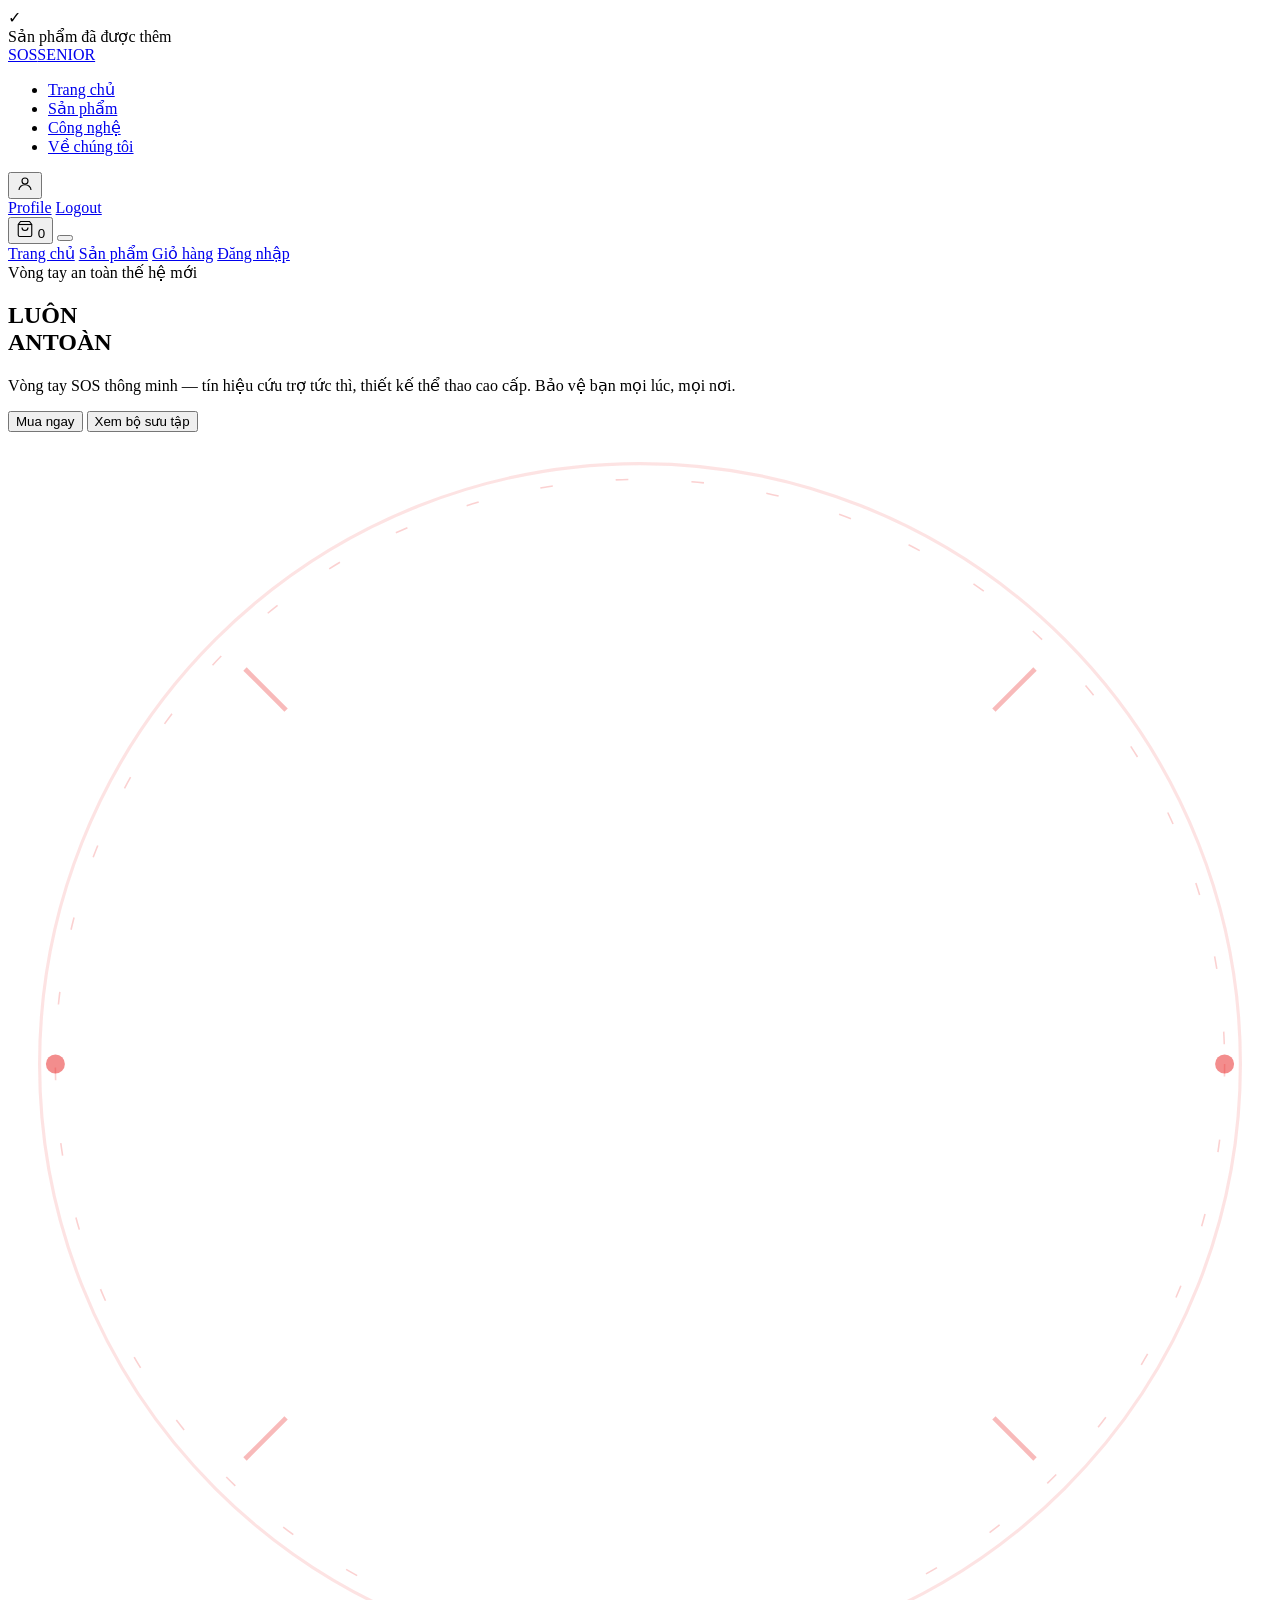
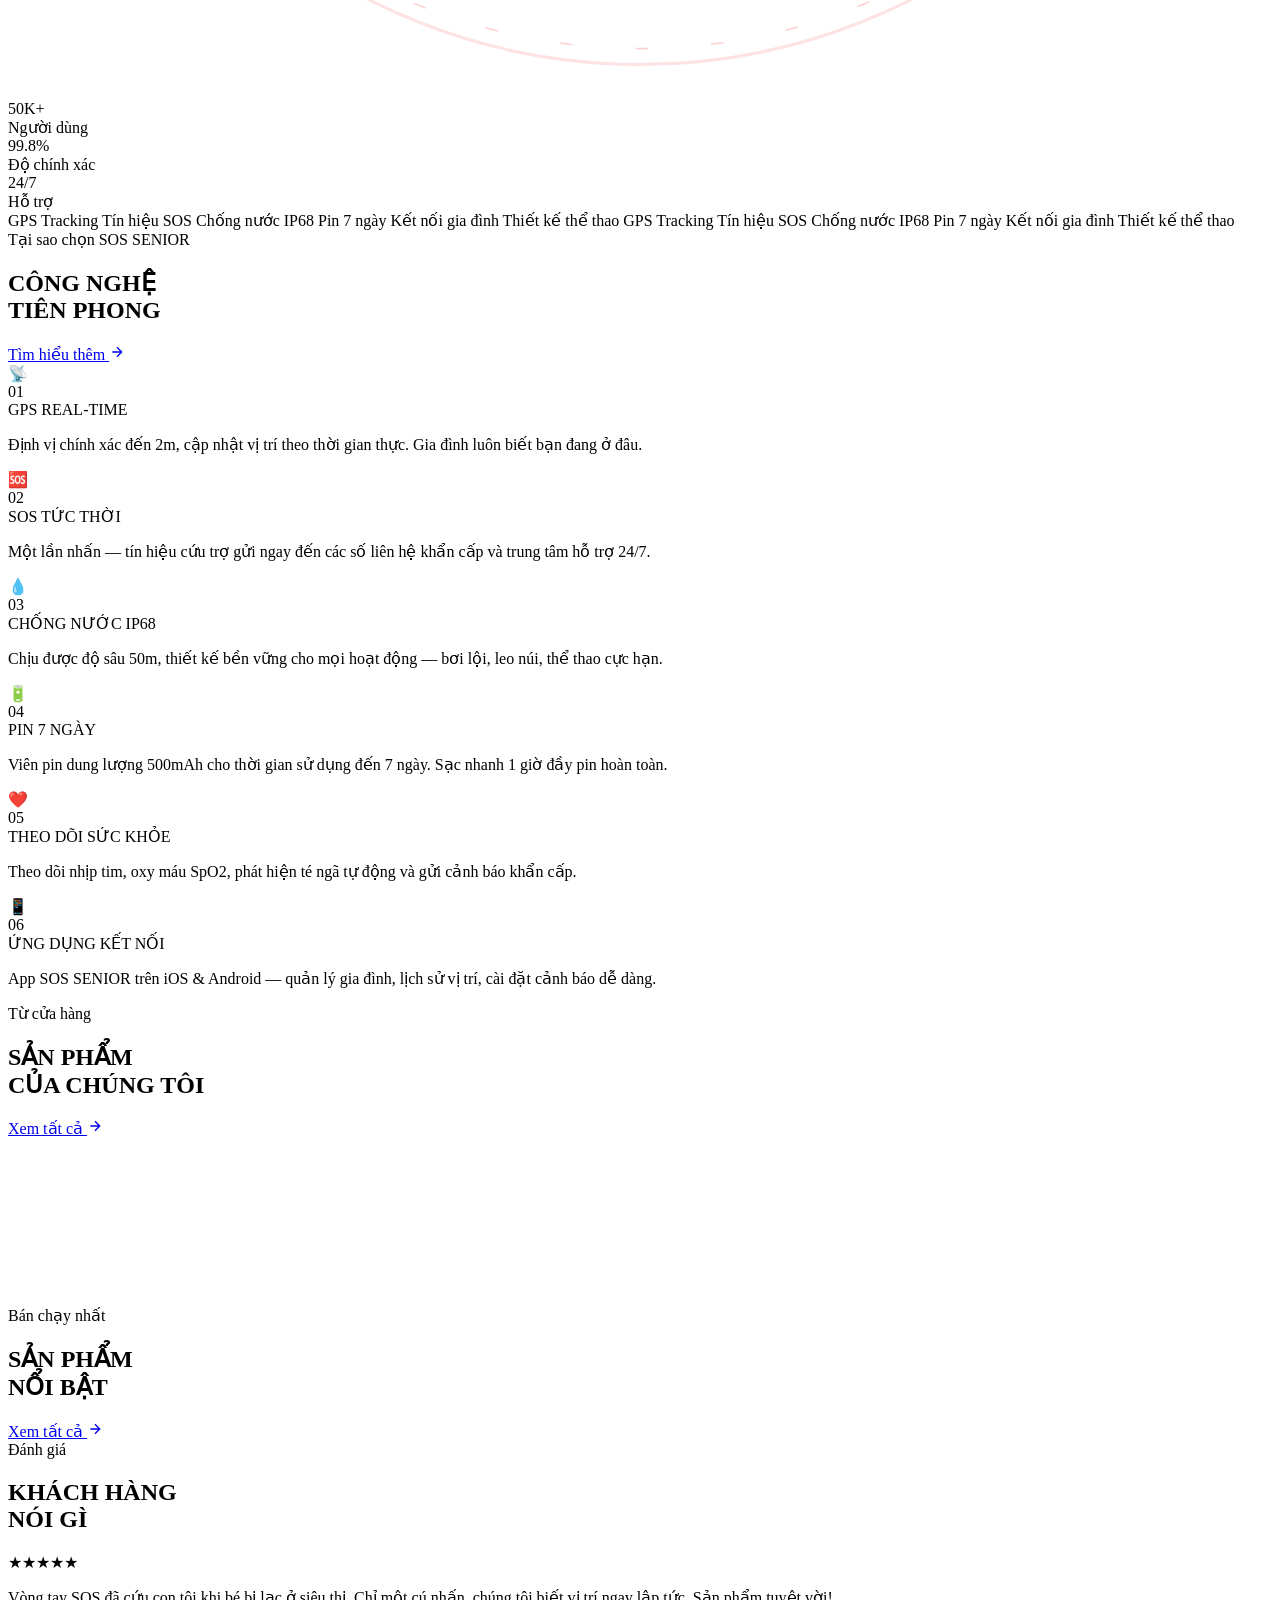
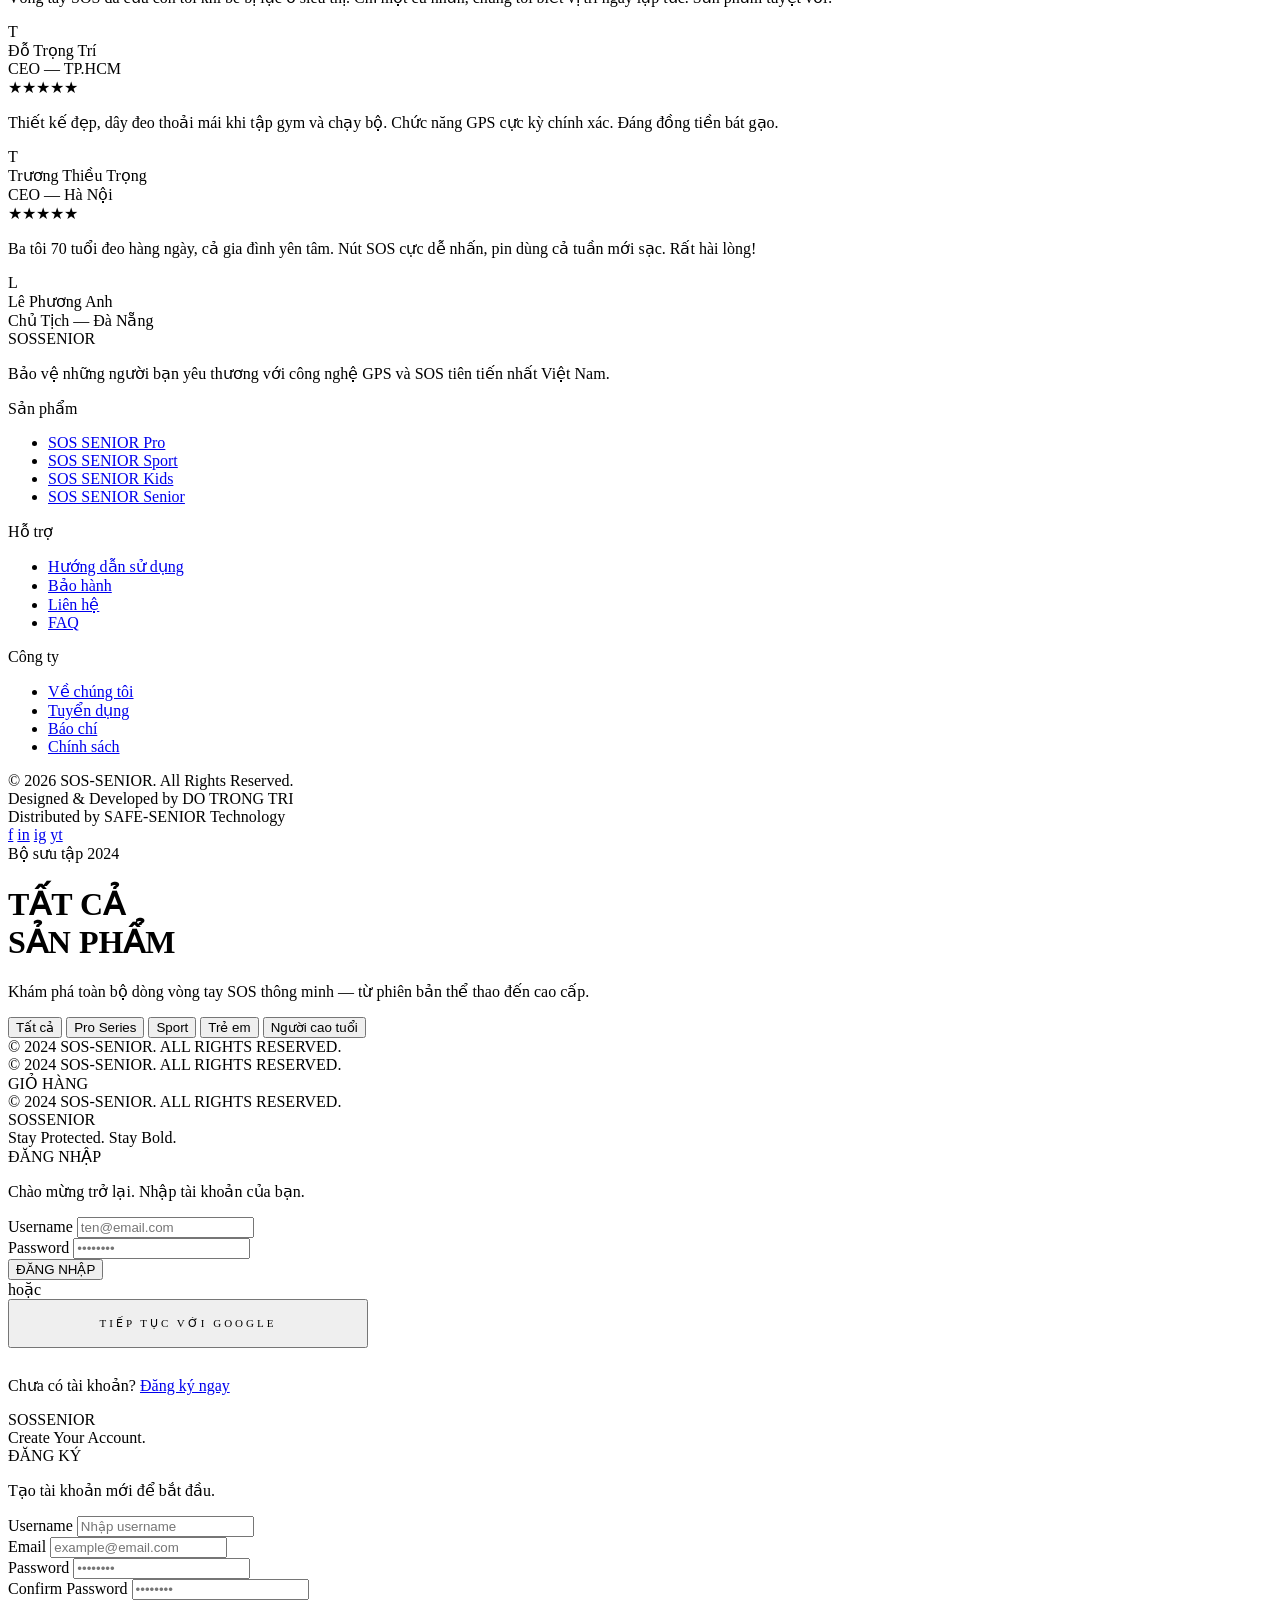
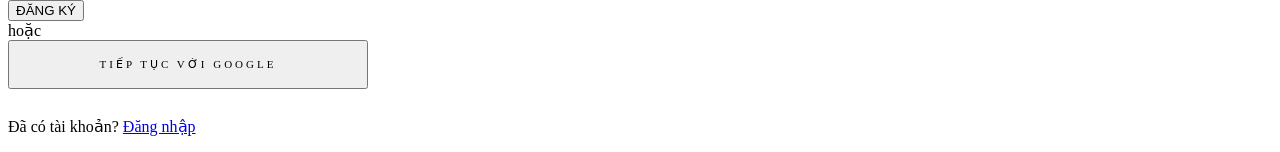
==== src/main/resources/templates/user/index.html @ 33448609 "Initial commit" ====
<!DOCTYPE html>
<html lang="en" xmlns:th="http://www.thymeleaf.org"
      xmlns:sec="http://www.thymeleaf.org/extras/spring-security">
<head>
    <meta charset="UTF-8">
    <meta name="viewport" content="width=device-width, initial-scale=1.0">
    <title>SOS SENIOR — Stay Protected. Stay Bold.</title>
    <link rel="preconnect" href="https://fonts.googleapis.com">
    <link href="https://fonts.googleapis.com/css2?family=Bebas+Neue&family=DM+Sans:wght@300;400;500;600&family=Space+Mono:wght@400;700&display=swap"
          rel="stylesheet">
    <link rel="stylesheet" th:href="@{/css/index.css}">
</head>
<body>

<!-- CURSOR -->
<div id="cursor"></div>
<div id="cursor-ring"></div>

<!-- TOAST -->
<div class="toast" id="toast">
    <div class="toast-icon">✓</div>
    <div class="toast-text">
        <div id="toast-msg">Sản phẩm đã được thêm</div>
    </div>
</div>

<!-- NAV -->
<nav id="navbar">
    <a href="#" class="nav-logo" onclick="showPage('home')">SOS<span>SENIOR</span></a>
    <ul class="nav-links">
        <li><a href="#" onclick="showPage('home')">Trang chủ</a></li>
        <li><a href="#" onclick="showPage('products')">Sản phẩm</a></li>
        <li><a href="#" onclick="showPage('home')">Công nghệ</a></li>
        <li><a href="#" onclick="showPage('home')">Về chúng tôi</a></li>
    </ul>
    <div class="nav-actions">
        <div class="user-menu-wrapper" id="authArea">
            <button class="nav-icon-btn" id="authBtn" title="Tài khoản">
                <svg width="18" height="18" fill="none" stroke="currentColor"
                     stroke-width="1.5" viewBox="0 0 24 24">
                    <circle cx="12" cy="8" r="4"/>
                    <path d="M4 20c0-4 3.6-7 8-7s8 3 8 7"/>
                </svg>
            </button>

            <div class="user-dropdown" id="userDropdown">
                <a href="#" onclick="showPage('profile')">Profile</a>
                <a href="#" id="logoutBtn">Logout</a>
            </div>
        </div>

        <button class="nav-icon-btn" onclick="showPage('cart')" title="Giỏ hàng">
            <svg width="18" height="18" fill="none" stroke="currentColor" stroke-width="1.5" viewBox="0 0 24 24">
                <path d="M6 2L3 6v14a2 2 0 002 2h14a2 2 0 002-2V6l-3-4z"/>
                <line x1="3" y1="6" x2="21" y2="6"/>
                <path d="M16 10a4 4 0 01-8 0"/>
            </svg>
            <span class="cart-badge" id="cart-badge">0</span>
        </button>
        <button class="hamburger" id="hamburger" onclick="toggleMenu()">
            <span></span><span></span><span></span>
        </button>
    </div>
</nav>

<!-- MOBILE MENU -->
<div class="mobile-menu" id="mobile-menu">
    <a class="mobile-nav-link" href="#" onclick="showPage('home');toggleMenu()">Trang chủ</a>
    <a class="mobile-nav-link" href="#" onclick="showPage('products');toggleMenu()">Sản phẩm</a>
    <a class="mobile-nav-link" href="#" onclick="showPage('cart');toggleMenu()">Giỏ hàng</a>
    <a class="mobile-nav-link"
       href="#"
       id="mobileAuthBtn">
        Đăng nhập
    </a>
</div>

<!-- ════════════════════════════
     HOME PAGE
════════════════════════════ -->
<div class="page active" id="page-home">

    <!-- HERO -->
    <section class="hero">
        <div class="hero-bg"></div>
        <div class="hero-grid"></div>
        <div class="hero-content">
            <div class="hero-eyebrow">Vòng tay an toàn thế hệ mới</div>
            <h1 class="hero-title">
                LUÔN<br>
                AN<span>TOÀN</span>
            </h1>
            <p class="hero-desc">Vòng tay SOS thông minh — tín hiệu cứu trợ tức thì, thiết kế thể thao cao cấp. Bảo vệ
                bạn mọi lúc, mọi nơi.</p>
            <div class="hero-cta">
                <button class="btn-primary" onclick="showPage('products')"><span>Mua ngay</span></button>
                <button class="btn-outline" onclick="showPage('products')">Xem bộ sưu tập</button>
            </div>
        </div>
        <div class="hero-visual">
            <div class="hero-bracelet-ring">
                <svg class="ring-svg" viewBox="0 0 400 400" fill="none" xmlns="http://www.w3.org/2000/svg">
                    <circle cx="200" cy="200" r="190" stroke="rgba(232,28,28,0.12)" stroke-width="1"/>
                    <circle cx="200" cy="200" r="165" stroke="rgba(255,255,255,0.04)" stroke-width="1"
                            stroke-dasharray="8 8"/>
                    <circle cx="200" cy="200" r="185" stroke="rgba(232,28,28,0.2)" stroke-width="0.5"
                            stroke-dasharray="4 20"/>
                    <!-- dots on orbit -->
                    <circle cx="200" cy="15" r="4" fill="var(--red)"/>
                    <circle cx="385" cy="200" r="3" fill="rgba(232,28,28,0.5)"/>
                    <circle cx="200" cy="385" r="4" fill="var(--red)"/>
                    <circle cx="15" cy="200" r="3" fill="rgba(232,28,28,0.5)"/>
                    <!-- diagonal marks -->
                    <line x1="75" y1="75" x2="88" y2="88" stroke="rgba(232,28,28,0.3)" stroke-width="1.5"/>
                    <line x1="325" y1="75" x2="312" y2="88" stroke="rgba(232,28,28,0.3)" stroke-width="1.5"/>
                    <line x1="75" y1="325" x2="88" y2="312" stroke="rgba(232,28,28,0.3)" stroke-width="1.5"/>
                    <line x1="325" y1="325" x2="312" y2="312" stroke="rgba(232,28,28,0.3)" stroke-width="1.5"/>
                </svg>
                <div class="center-bracelet"></div>
            </div>
        </div>
        <div class="hero-stats">
            <div class="stat">
                <div class="stat-num">50K+</div>
                <div class="stat-label">Người dùng</div>
            </div>
            <div class="stat">
                <div class="stat-num">99.8%</div>
                <div class="stat-label">Độ chính xác</div>
            </div>
            <div class="stat">
                <div class="stat-num">24/7</div>
                <div class="stat-label">Hỗ trợ</div>
            </div>
        </div>
    </section>

    <!-- MARQUEE -->
    <div class="marquee-section">
        <div class="marquee-track" id="marqueeTrack">
            <span class="marquee-item">GPS Tracking</span>
            <span class="marquee-item">Tín hiệu SOS</span>
            <span class="marquee-item">Chống nước IP68</span>
            <span class="marquee-item">Pin 7 ngày</span>
            <span class="marquee-item">Kết nối gia đình</span>
            <span class="marquee-item">Thiết kế thể thao</span>
            <span class="marquee-item">GPS Tracking</span>
            <span class="marquee-item">Tín hiệu SOS</span>
            <span class="marquee-item">Chống nước IP68</span>
            <span class="marquee-item">Pin 7 ngày</span>
            <span class="marquee-item">Kết nối gia đình</span>
            <span class="marquee-item">Thiết kế thể thao</span>
        </div>
    </div>

    <!-- FEATURES -->
    <section class="features-section">
        <div class="section-header reveal">
            <div>
                <div class="section-tag">Tại sao chọn SOS SENIOR</div>
                <h2 class="section-title">CÔNG NGHỆ<br>TIÊN PHONG</h2>
            </div>
            <a href="#" class="section-link">
                Tìm hiểu thêm
                <svg width="16" height="16" fill="none" stroke="currentColor" stroke-width="2" viewBox="0 0 24 24">
                    <path d="M5 12h14M12 5l7 7-7 7"/>
                </svg>
            </a>
        </div>
        <div class="features-grid">
            <div class="feature-card reveal reveal-delay-1">
                <div class="feature-icon">📡</div>
                <div class="feature-num">01</div>
                <div class="feature-title">GPS REAL-TIME</div>
                <p class="feature-desc">Định vị chính xác đến 2m, cập nhật vị trí theo thời gian thực. Gia đình luôn
                    biết bạn đang ở đâu.</p>
            </div>
            <div class="feature-card reveal reveal-delay-2">
                <div class="feature-icon">🆘</div>
                <div class="feature-num">02</div>
                <div class="feature-title">SOS TỨC THỜI</div>
                <p class="feature-desc">Một lần nhấn — tín hiệu cứu trợ gửi ngay đến các số liên hệ khẩn cấp và trung tâm
                    hỗ trợ 24/7.</p>
            </div>
            <div class="feature-card reveal reveal-delay-3">
                <div class="feature-icon">💧</div>
                <div class="feature-num">03</div>
                <div class="feature-title">CHỐNG NƯỚC IP68</div>
                <p class="feature-desc">Chịu được độ sâu 50m, thiết kế bền vững cho mọi hoạt động — bơi lội, leo núi,
                    thể thao cực hạn.</p>
            </div>
            <div class="feature-card reveal reveal-delay-1">
                <div class="feature-icon">🔋</div>
                <div class="feature-num">04</div>
                <div class="feature-title">PIN 7 NGÀY</div>
                <p class="feature-desc">Viên pin dung lượng 500mAh cho thời gian sử dụng đến 7 ngày. Sạc nhanh 1 giờ đầy
                    pin hoàn toàn.</p>
            </div>
            <div class="feature-card reveal reveal-delay-2">
                <div class="feature-icon">❤️</div>
                <div class="feature-num">05</div>
                <div class="feature-title">THEO DÕI SỨC KHỎE</div>
                <p class="feature-desc">Theo dõi nhịp tim, oxy máu SpO2, phát hiện té ngã tự động và gửi cảnh báo khẩn
                    cấp.</p>
            </div>
            <div class="feature-card reveal reveal-delay-3">
                <div class="feature-icon">📱</div>
                <div class="feature-num">06</div>
                <div class="feature-title">ỨNG DỤNG KẾT NỐI</div>
                <p class="feature-desc">App SOS SENIOR trên iOS & Android — quản lý gia đình, lịch sử vị trí, cài đặt cảnh
                    báo dễ dàng.</p>
            </div>
        </div>
    </section>

    <!-- DB PRODUCTS -->
    <section class="products-section">
        <div class="section-header reveal">
            <div>
                <div class="section-tag">Từ cửa hàng</div>
                <h2 class="section-title">SẢN PHẨM<br>CỦA CHÚNG TÔI</h2>
            </div>
            <a href="#" class="section-link" onclick="showPage('products')">
                Xem tất cả
                <svg width="16" height="16" fill="none" stroke="currentColor" stroke-width="2" viewBox="0 0 24 24">
                    <path d="M5 12h14M12 5l7 7-7 7"/>
                </svg>
            </a>
        </div>
        <div class="products-grid" id="db-products">
            <!-- Loading skeleton -->
            <div class="product-card skeleton" style="opacity:0.4;">
                <div class="product-img" style="background:var(--grey-mid);"></div>
                <div class="product-info">
                    <div style="height:20px;background:var(--grey-mid);margin-bottom:8px;width:70%;"></div>
                    <div style="height:14px;background:var(--grey-mid);width:50%;"></div>
                </div>
            </div>
            <div class="product-card skeleton" style="opacity:0.4;">
                <div class="product-img" style="background:var(--grey-mid);"></div>
                <div class="product-info">
                    <div style="height:20px;background:var(--grey-mid);margin-bottom:8px;width:70%;"></div>
                    <div style="height:14px;background:var(--grey-mid);width:50%;"></div>
                </div>
            </div>
            <div class="product-card skeleton" style="opacity:0.4;">
                <div class="product-img" style="background:var(--grey-mid);"></div>
                <div class="product-info">
                    <div style="height:20px;background:var(--grey-mid);margin-bottom:8px;width:70%;"></div>
                    <div style="height:14px;background:var(--grey-mid);width:50%;"></div>
                </div>
            </div>
            <div class="product-card skeleton" style="opacity:0.4;">
                <div class="product-img" style="background:var(--grey-mid);"></div>
                <div class="product-info">
                    <div style="height:20px;background:var(--grey-mid);margin-bottom:8px;width:70%;"></div>
                    <div style="height:14px;background:var(--grey-mid);width:50%;"></div>
                </div>
            </div>
        </div>
    </section>

    <!-- FEATURED PRODUCTS -->
    <section class="products-section">
        <div class="section-header reveal">
            <div>
                <div class="section-tag">Bán chạy nhất</div>
                <h2 class="section-title">SẢN PHẨM<br>NỔI BẬT</h2>
            </div>
            <a href="#" class="section-link" onclick="showPage('products')">
                Xem tất cả
                <svg width="16" height="16" fill="none" stroke="currentColor" stroke-width="2" viewBox="0 0 24 24">
                    <path d="M5 12h14M12 5l7 7-7 7"/>
                </svg>
            </a>
        </div>
        <div class="products-grid" id="featured-products"></div>
    </section>

    <!-- TESTIMONIALS -->
    <section class="testimonials-section">
        <div class="section-header reveal">
            <div>
                <div class="section-tag">Đánh giá</div>
                <h2 class="section-title">KHÁCH HÀNG<br>NÓI GÌ</h2>
            </div>
        </div>
        <div class="testimonials-grid">
            <div class="testimonial-card reveal reveal-delay-1">
                <div class="stars">★★★★★</div>
                <p class="testimonial-text">Vòng tay SOS đã cứu con tôi khi bé bị lạc ở siêu thị. Chỉ một cú nhấn, chúng
                    tôi biết vị trí ngay lập tức. Sản phẩm tuyệt vời!</p>
                <div class="testimonial-author">
                    <div class="author-avatar">T</div>
                    <div>
                        <div class="author-name">Đỗ Trọng Trí</div>
                        <div class="author-role">CEO — TP.HCM</div>
                    </div>
                </div>
            </div>
            <div class="testimonial-card reveal reveal-delay-2">
                <div class="stars">★★★★★</div>
                <p class="testimonial-text">Thiết kế đẹp, dây đeo thoải mái khi tập gym và chạy bộ. Chức năng GPS cực kỳ
                    chính xác. Đáng đồng tiền bát gạo.</p>
                <div class="testimonial-author">
                    <div class="author-avatar">T</div>
                    <div>
                        <div class="author-name">Trương Thiều Trọng</div>
                        <div class="author-role">CEO — Hà Nội</div>
                    </div>
                </div>
            </div>
            <div class="testimonial-card reveal reveal-delay-3">
                <div class="stars">★★★★★</div>
                <p class="testimonial-text">Ba tôi 70 tuổi đeo hàng ngày, cả gia đình yên tâm. Nút SOS cực dễ nhấn, pin
                    dùng cả tuần mới sạc. Rất hài lòng!</p>
                <div class="testimonial-author">
                    <div class="author-avatar">L</div>
                    <div>
                        <div class="author-name">Lê Phương Anh</div>
                        <div class="author-role">Chủ Tịch — Đà Nẵng</div>
                    </div>
                </div>
            </div>
        </div>
    </section>

    <!-- FOOTER -->
    <footer>
        <div class="footer-top">
            <div>
                <div class="footer-brand">SOS<span>SENIOR</span></div>
                <p class="footer-desc">Bảo vệ những người bạn yêu thương với công nghệ GPS và SOS tiên tiến nhất Việt
                    Nam.</p>
            </div>
            <div>
                <div class="footer-col-title">Sản phẩm</div>
                <ul class="footer-links">
                    <li><a href="#">SOS SENIOR Pro</a></li>
                    <li><a href="#">SOS SENIOR Sport</a></li>
                    <li><a href="#">SOS SENIOR Kids</a></li>
                    <li><a href="#">SOS SENIOR Senior</a></li>
                </ul>
            </div>
            <div>
                <div class="footer-col-title">Hỗ trợ</div>
                <ul class="footer-links">
                    <li><a href="#">Hướng dẫn sử dụng</a></li>
                    <li><a href="#">Bảo hành</a></li>
                    <li><a href="#">Liên hệ</a></li>
                    <li><a href="#">FAQ</a></li>
                </ul>
            </div>
            <div>
                <div class="footer-col-title">Công ty</div>
                <ul class="footer-links">
                    <li><a href="#">Về chúng tôi</a></li>
                    <li><a href="#">Tuyển dụng</a></li>
                    <li><a href="#">Báo chí</a></li>
                    <li><a href="#">Chính sách</a></li>
                </ul>
            </div>
        </div>
        <div class="footer-bottom">

            <div class="footer-copy">
                © 2026 SOS-SENIOR. All Rights Reserved.
            </div>
            <div class="footer-copy">
                Designed & Developed by DO TRONG TRI
            </div>
            <div class="footer-copy">
                Distributed by SAFE-SENIOR Technology
            </div>
            <div class="footer-socials">
                <a href="#" class="social-btn">f</a>
                <a href="#" class="social-btn">in</a>
                <a href="#" class="social-btn">ig</a>
                <a href="#" class="social-btn">yt</a>
            </div>

        </div>
    </footer>
</div>

<!-- ════════════════════════════
     PRODUCTS PAGE
════════════════════════════ -->
<div class="page" id="page-products">
    <div class="page-hero">
        <div class="page-hero-bg"></div>
        <div class="section-tag">Bộ sưu tập 2024</div>
        <h1 class="page-title">TẤT CẢ<br>SẢN PHẨM</h1>
        <p class="page-subtitle">Khám phá toàn bộ dòng vòng tay SOS thông minh — từ phiên bản thể thao đến cao cấp.</p>
    </div>
    <div class="filter-bar">
        <button class="filter-btn active" onclick="filterProducts('all', this)">Tất cả</button>
        <button class="filter-btn" onclick="filterProducts('pro', this)">Pro Series</button>
        <button class="filter-btn" onclick="filterProducts('sport', this)">Sport</button>
        <button class="filter-btn" onclick="filterProducts('kids', this)">Trẻ em</button>
        <button class="filter-btn" onclick="filterProducts('senior', this)">Người cao tuổi</button>
    </div>
    <div class="products-grid-full" id="all-products"></div>
    <footer>
        <div class="footer-bottom" style="border-top:none; padding-top:0;">
            <div class="footer-copy">© 2024 SOS-SENIOR. ALL RIGHTS RESERVED.</div>
        </div>
    </footer>
</div>

<!-- ════════════════════════════
     PRODUCT DETAIL PAGE
════════════════════════════ -->
<div class="page" id="page-detail">
    <div class="detail-wrap" id="detail-content"></div>
    <footer>
        <div class="footer-bottom" style="border-top:none; padding-top:0;">
            <div class="footer-copy">© 2024 SOS-SENIOR. ALL RIGHTS RESERVED.</div>
        </div>
    </footer>
</div>

<!-- ════════════════════════════
     CART PAGE
════════════════════════════ -->
<div class="page" id="page-cart">
    <div class="cart-wrap">
        <div class="cart-header">
            GIỎ HÀNG <span class="cart-count" id="cart-count-text"></span>
        </div>
        <div id="cart-content"></div>
    </div>
    <footer>
        <div class="footer-bottom" style="border-top:none; padding-top:0;">
            <div class="footer-copy">© 2024 SOS-SENIOR. ALL RIGHTS RESERVED.</div>
        </div>
    </footer>
</div>

<!-- ════════════════════════════
     LOGIN PAGE
════════════════════════════ -->
<div class="page" id="page-login">
    <div class="login-wrap">
        <div class="login-visual">
            <div class="login-visual-bg"></div>
            <div class="login-visual-text">
                <div class="login-brand">SOS<span>SENIOR</span></div>
                <div class="login-tagline">Stay Protected. Stay Bold.</div>
            </div>
        </div>
        <div class="login-form-wrap">
            <div class="login-title">ĐĂNG NHẬP</div>
            <p class="login-sub">Chào mừng trở lại. Nhập tài khoản của bạn.</p>
            <div class="form-group">
                <label class="form-label">Username</label>
                <input type="username" class="form-input" placeholder="ten@email.com" id="login-email">
            </div>
            <div class="form-group">
                <label class="form-label">Password</label>
                <input type="password" class="form-input" placeholder="••••••••" id="login-pass">
            </div>
            <button class="login-btn" type="button">
                <span>ĐĂNG NHẬP</span>
            </button>
            <div class="login-divider">hoặc</div>
            <button
                    class="btn-outline"
                    onclick="showToast('Tính năng đang bảo trì, vui lòng Đăng ký hoặc Đăng nhập')"
                    style="
        width:100%;
        max-width:360px;
        padding:16px;
        font-family:var(--font-mono);
        font-size:11px;
        letter-spacing:3px;
        text-transform:uppercase;
        cursor:none;
    "
            >
                TIẾP TỤC VỚI GOOGLE
            </button>
            <p class="login-footer" style="margin-top:28px;">
                Chưa có tài khoản?
                <a href="#" onclick="showPage('register')">
                    Đăng ký ngay
                </a>
            </p>
        </div>
    </div>
</div>
<div class="page" id="page-register">
    <div class="login-wrap">
        <div class="login-visual">
            <div class="login-visual-bg"></div>

            <div class="login-visual-text">
                <div class="login-brand">
                    SOS<span>SENIOR</span>
                </div>
                <div class="login-tagline">
                    Create Your Account.
                </div>
            </div>
        </div>
        <div class="login-form-wrap">
            <div class="login-title">
                ĐĂNG KÝ
            </div>
            <p class="login-sub">
                Tạo tài khoản mới để bắt đầu.
            </p>
            <!-- USERNAME -->
            <div class="form-group">
                <label class="form-label">
                    Username
                </label>

                <input
                        type="text"
                        class="form-input"
                        placeholder="Nhập username"
                        id="register-username"
                >
            </div>
            <!-- EMAIL -->
            <div class="form-group">
                <label class="form-label">
                    Email
                </label>

                <input
                        type="email"
                        class="form-input"
                        placeholder="example@email.com"
                        id="register-email"
                >
            </div>
            <!-- PASSWORD -->
            <div class="form-group">
                <label class="form-label">
                    Password
                </label>
                <input
                        type="password"
                        class="form-input"
                        placeholder="••••••••"
                        id="register-password"
                >
            </div>

            <!-- CONFIRM PASSWORD -->
            <div class="form-group">
                <label class="form-label">
                    Confirm Password
                </label>
                <input
                        type="password"
                        class="form-input"
                        placeholder="••••••••"
                        id="register-confirm-password"
                >
            </div>
            <!-- BUTTON -->
            <button class="login-btn" type="button" id="register-btn">
                <span>ĐĂNG KÝ</span>
            </button>

            <div class="login-divider">
                hoặc
            </div>

            <button
                    class="btn-outline"
                    onclick="showToast('Tính năng đang bảo trì, vui lòng Đăng ký hoặc Đăng nhập')"
                    style="
        width:100%;
        max-width:360px;
        padding:16px;
        font-family:var(--font-mono);
        font-size:11px;
        letter-spacing:3px;
        text-transform:uppercase;
        cursor:none;
    "
            >
                TIẾP TỤC VỚI GOOGLE
            </button>
            <p class="login-footer" style="margin-top:28px;">
                Đã có tài khoản?
                <a href="#" onclick="showPage('login')">
                    Đăng nhập
                </a>
            </p>
        </div>
    </div>
</div>

<script type="module" th:src="@{/js/login.js}"></script>
<script type="module" th:src="@{/js/register1.js}"></script>
<script type="module" th:src="@{/js/product.js}"></script>
<script type="module" th:src="@{/js/model.js}"></script>
</body>
</html>
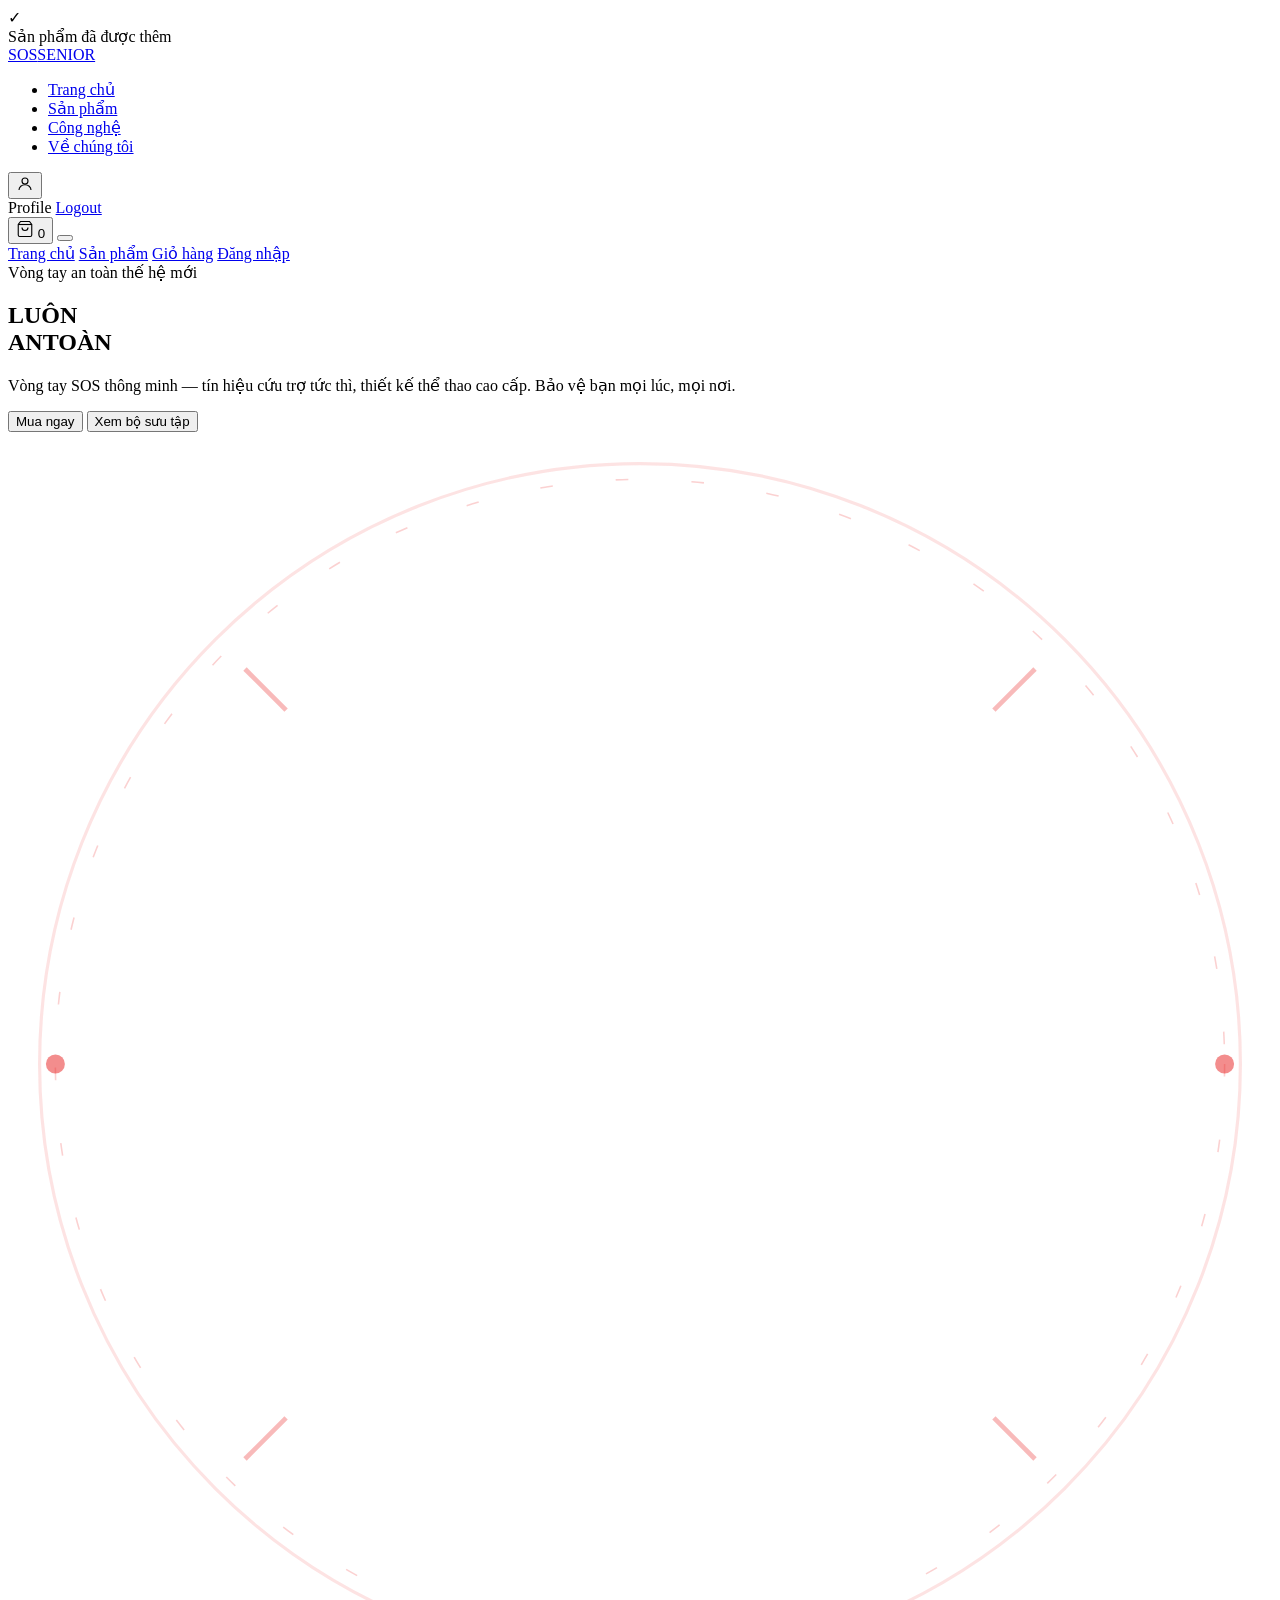
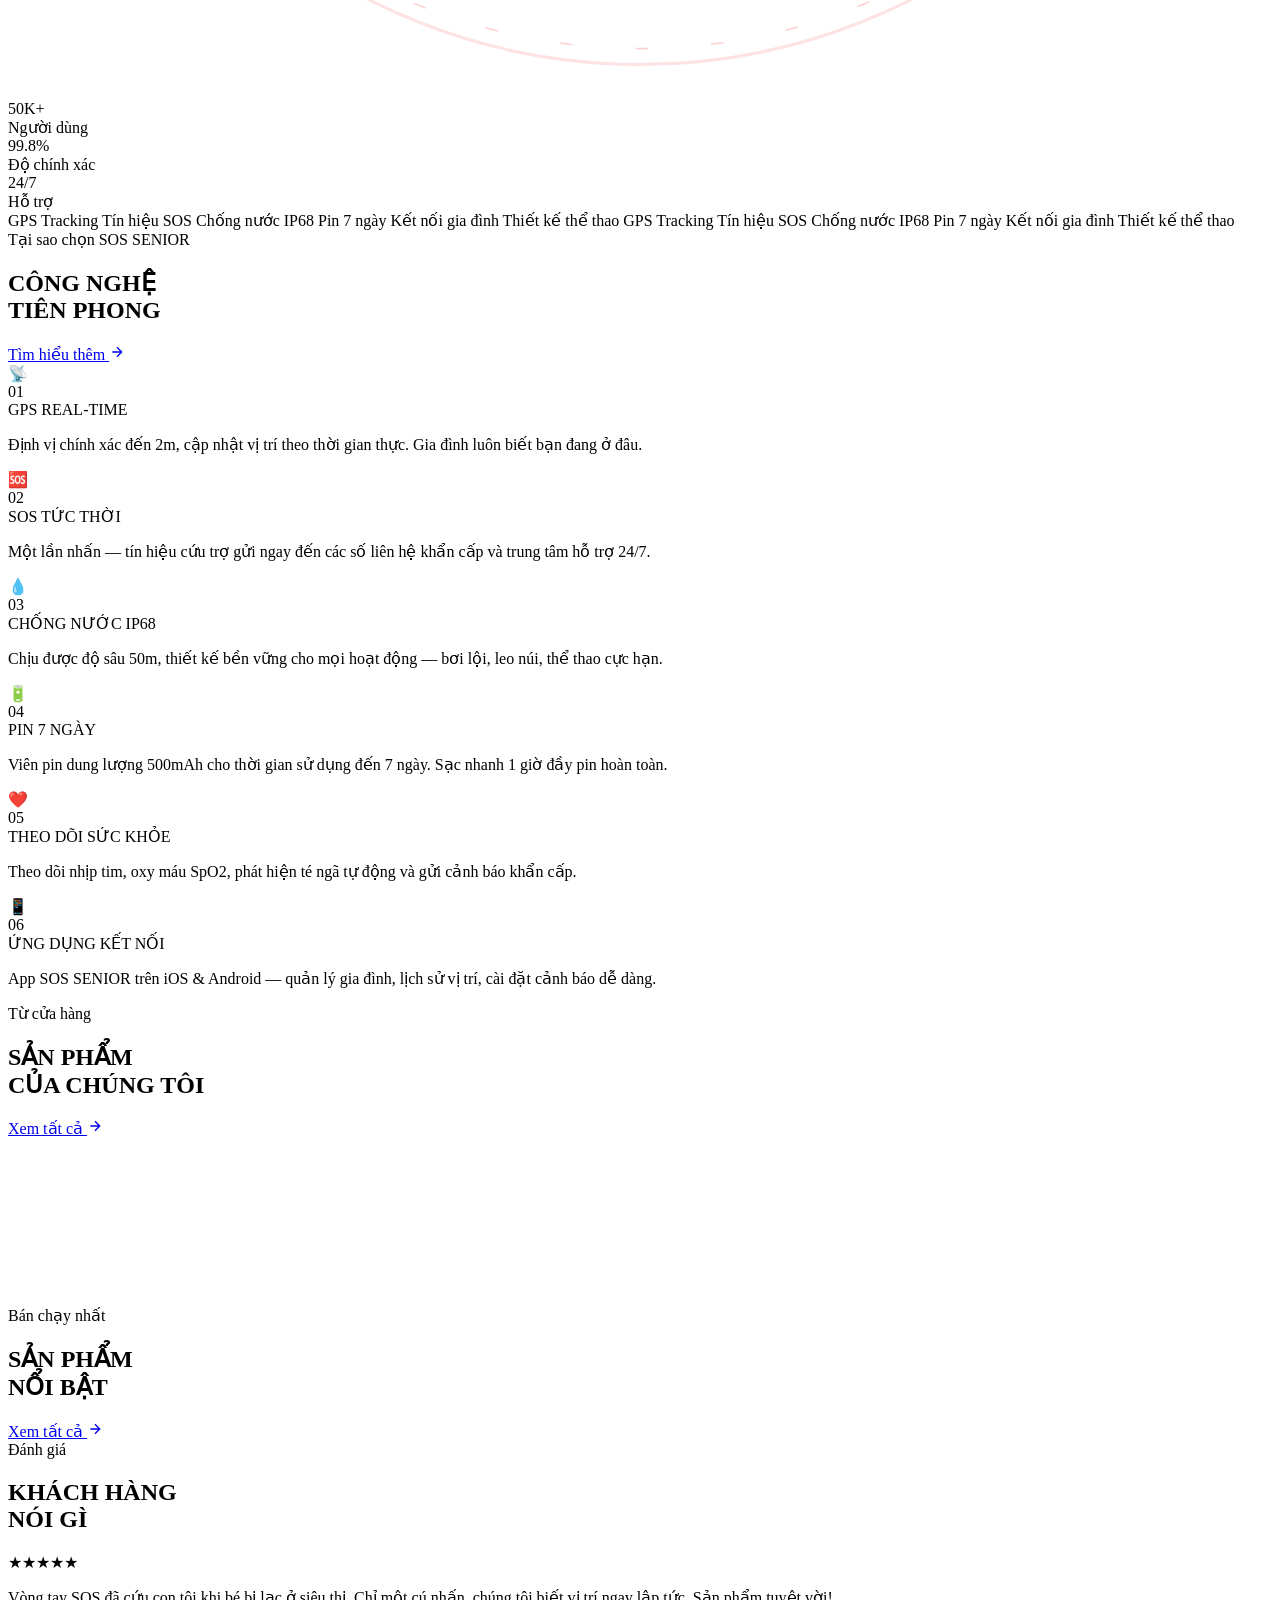
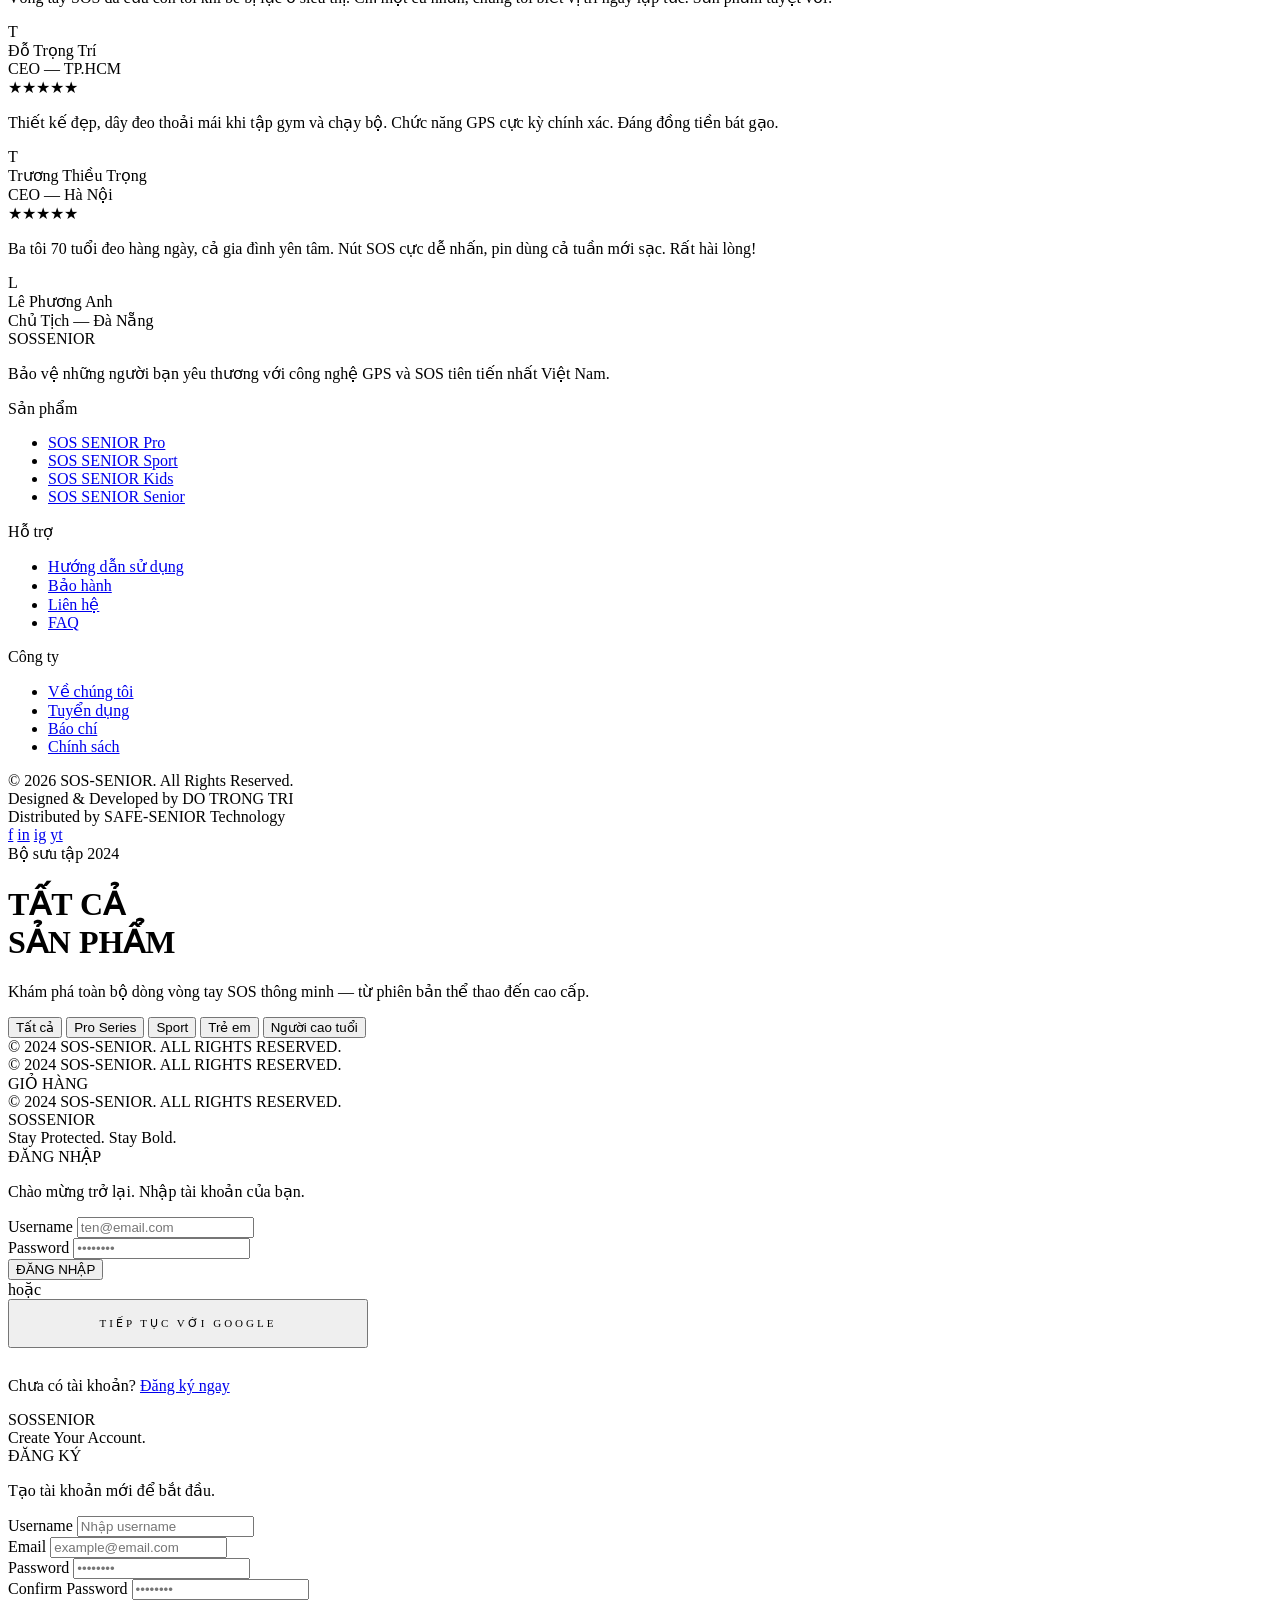
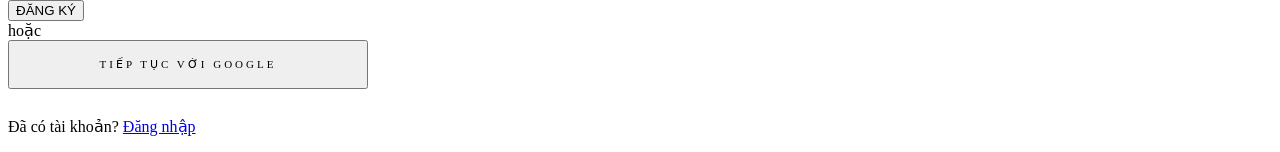
==== commit 08ad28bb: "commit2" ====
--- a/src/main/resources/templates/user/index.html
+++ b/src/main/resources/templates/user/index.html
@@ -44,7 +44,7 @@
             </button>
 
             <div class="user-dropdown" id="userDropdown">
-                <a href="#" onclick="showPage('profile')">Profile</a>
+                <a th:href="@{/profile}" onclick="">Profile</a>
                 <a href="#" id="logoutBtn">Logout</a>
             </div>
         </div>
@@ -373,7 +373,7 @@
                 Distributed by SAFE-SENIOR Technology
             </div>
             <div class="footer-socials">
-                <a href="#" class="social-btn">f</a>
+                <a href="https://www.facebook.com/" class="social-btn">f</a>
                 <a href="#" class="social-btn">in</a>
                 <a href="#" class="social-btn">ig</a>
                 <a href="#" class="social-btn">yt</a>
@@ -597,8 +597,7 @@
 </div>
 
 <script type="module" th:src="@{/js/login.js}"></script>
+<script type="module" th:src="@{/js/model.js}"></script>
 <script type="module" th:src="@{/js/register1.js}"></script>
-<script type="module" th:src="@{/js/product.js}"></script>
-<script type="module" th:src="@{/js/model.js}"></script>
 </body>
 </html>
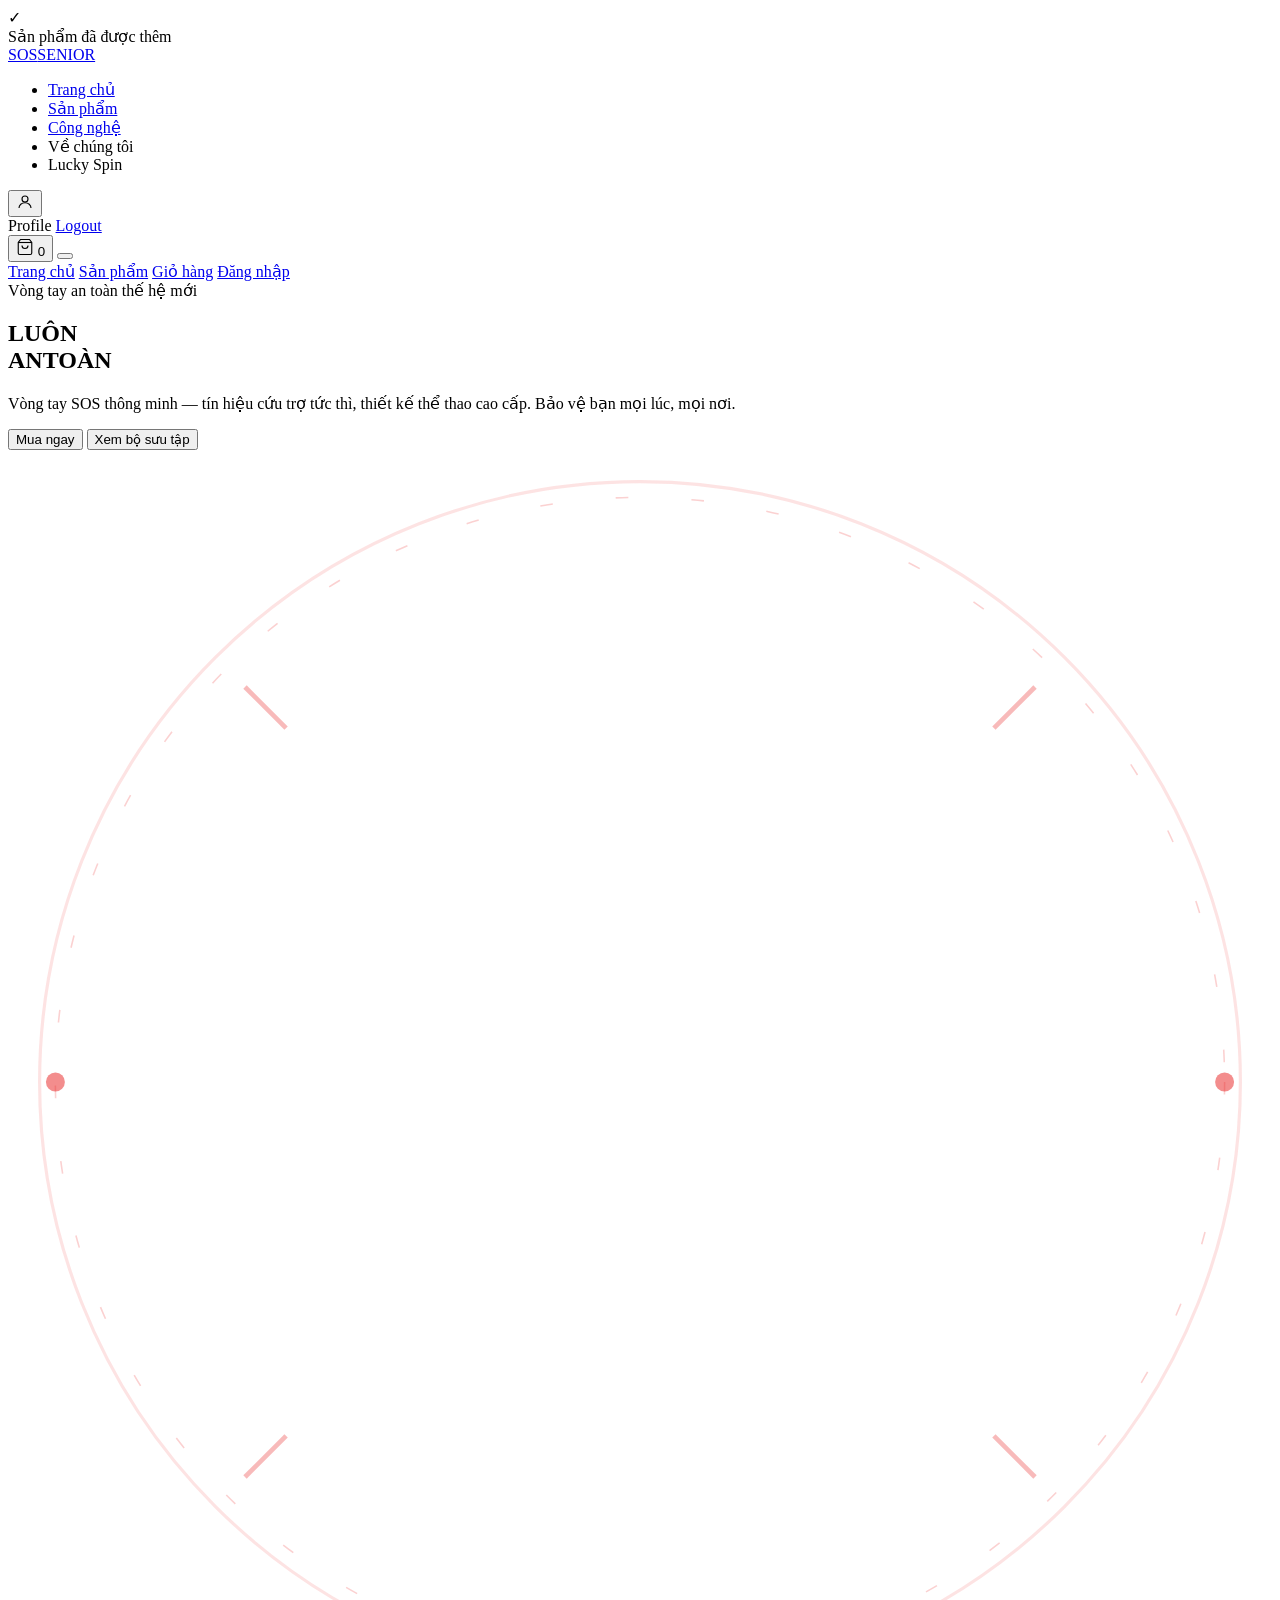
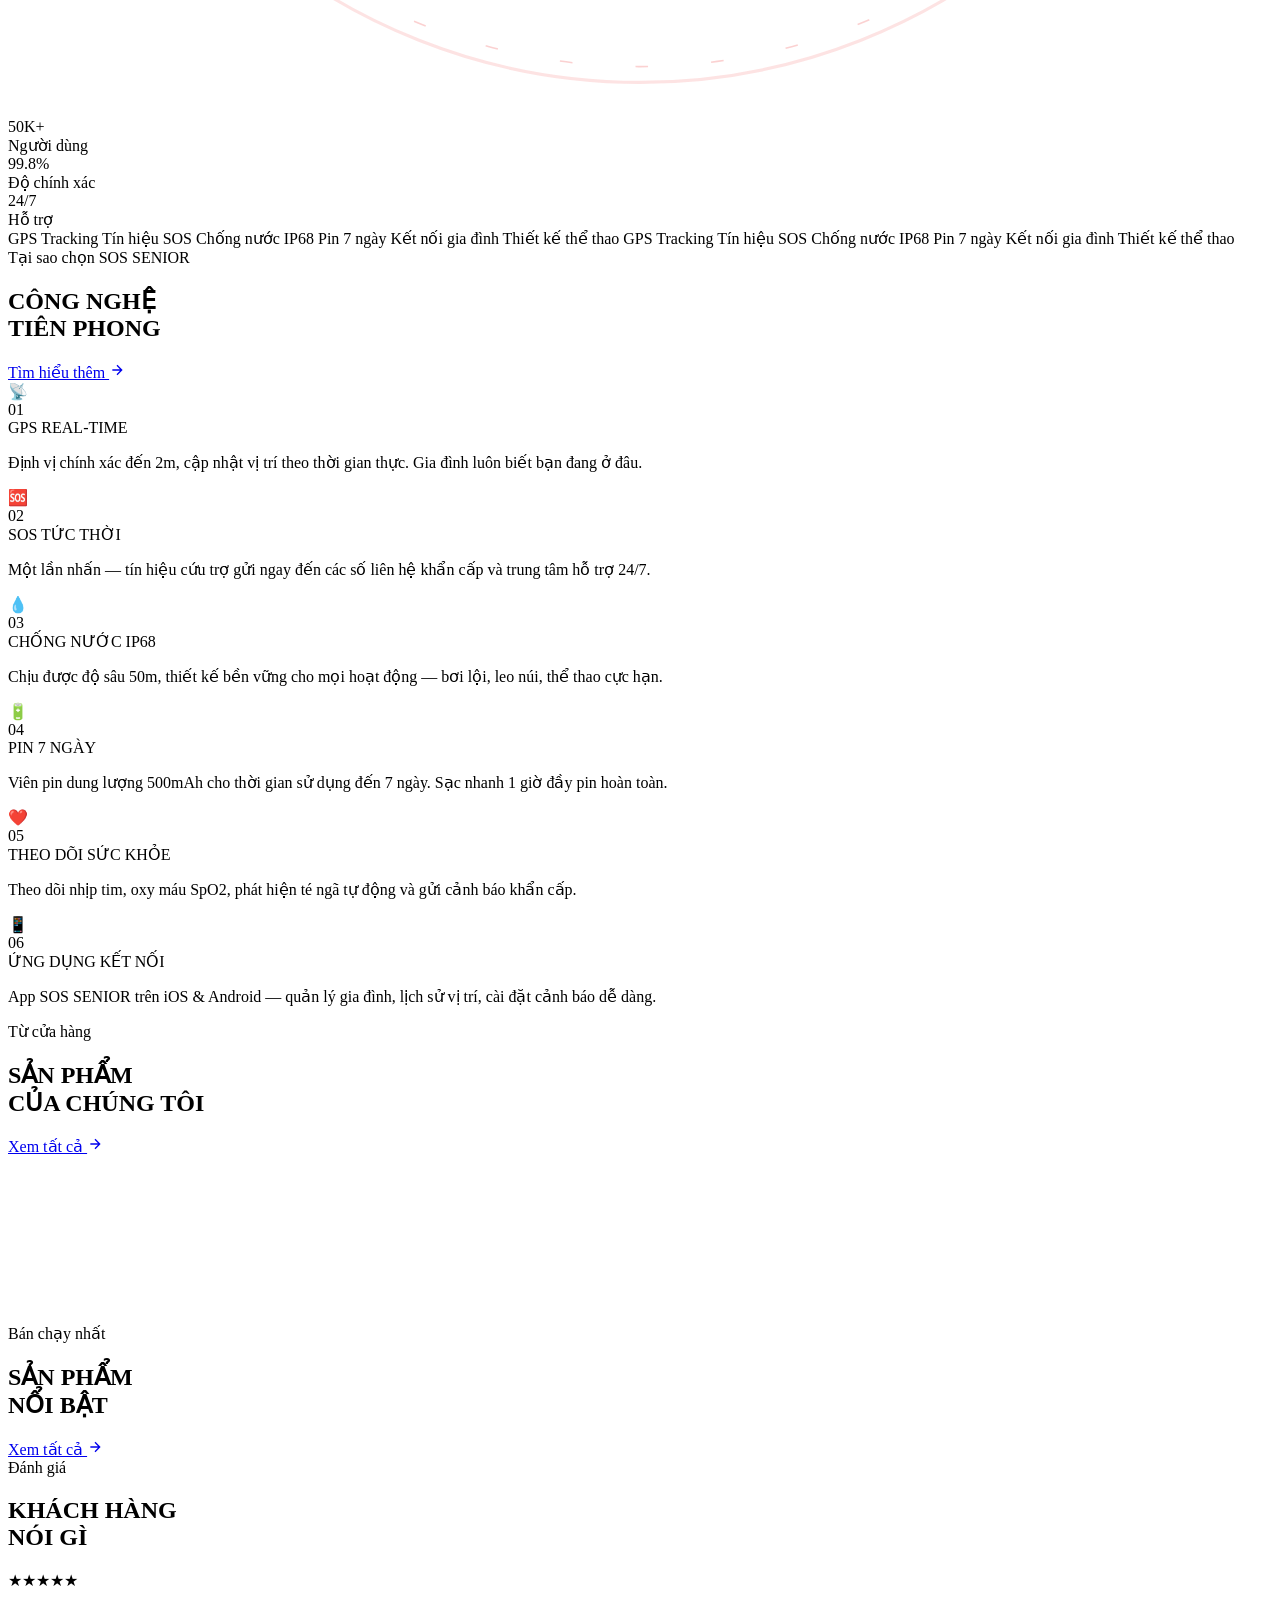
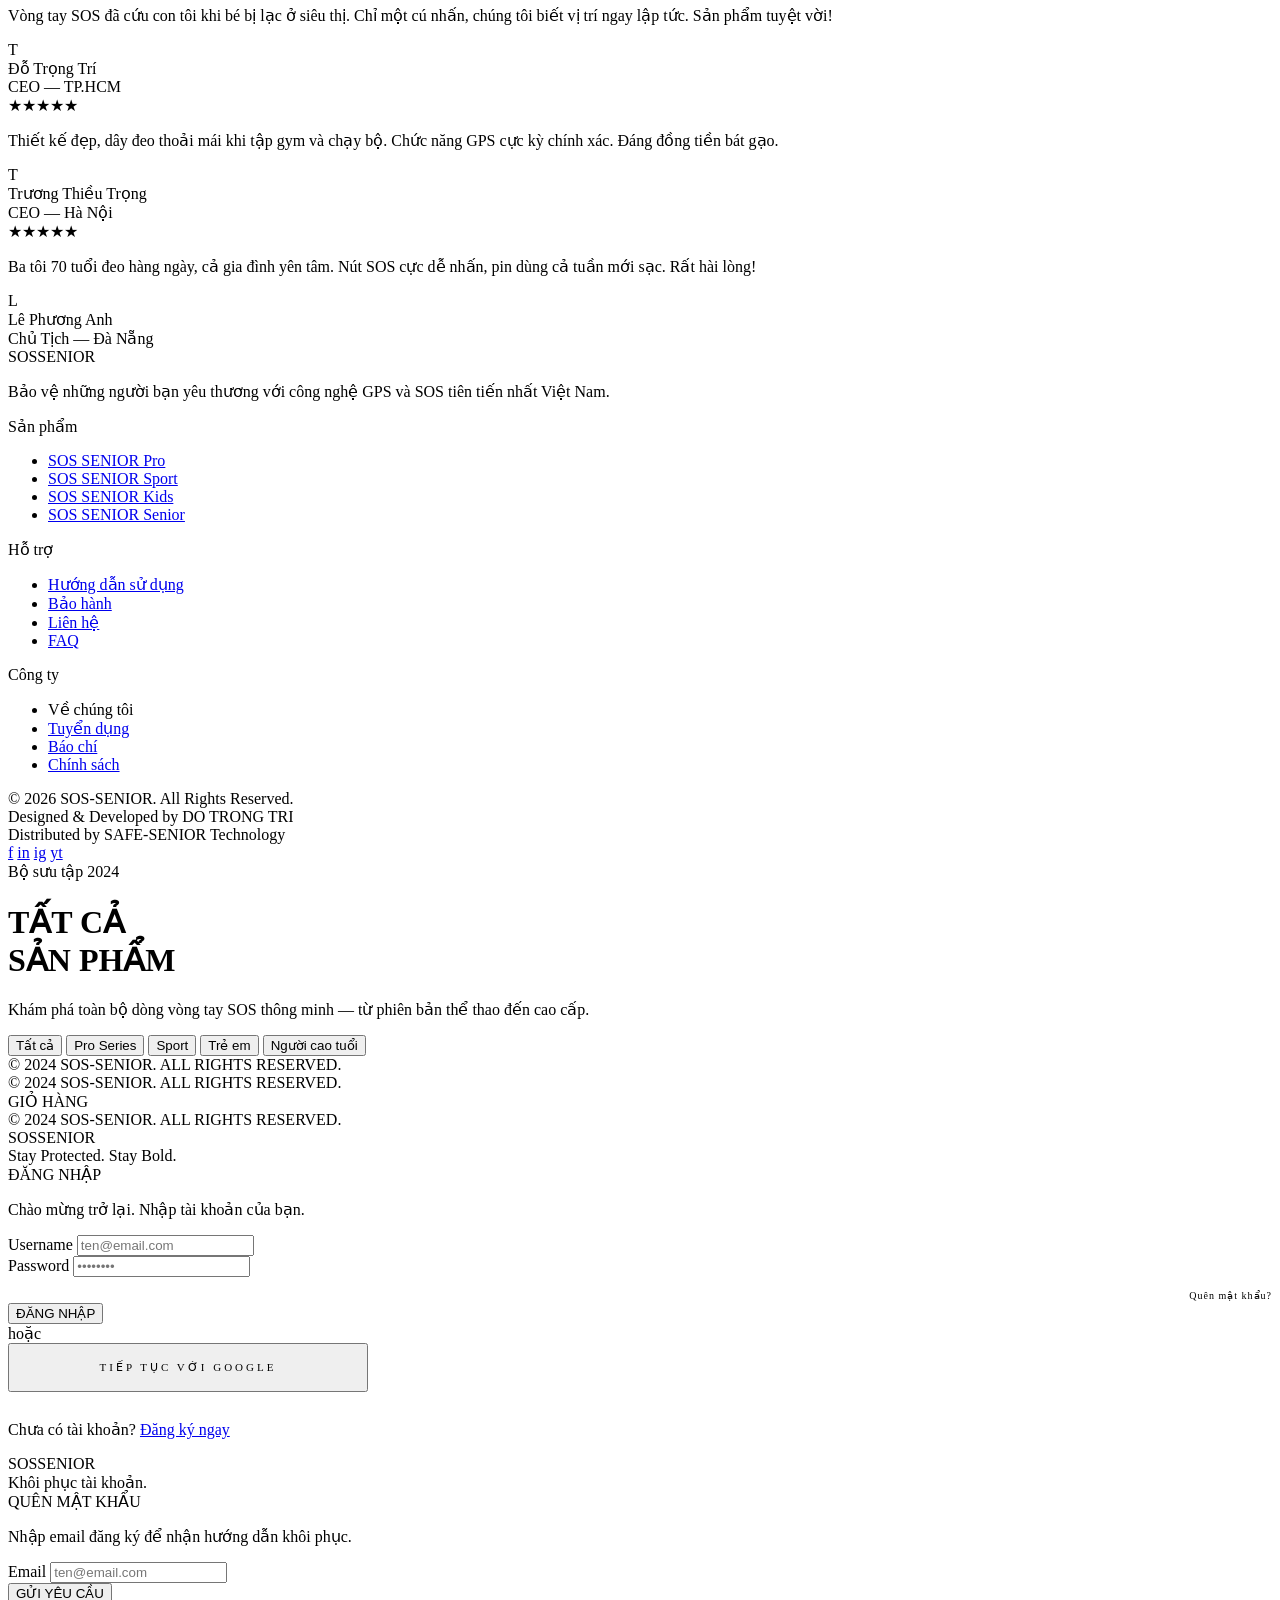
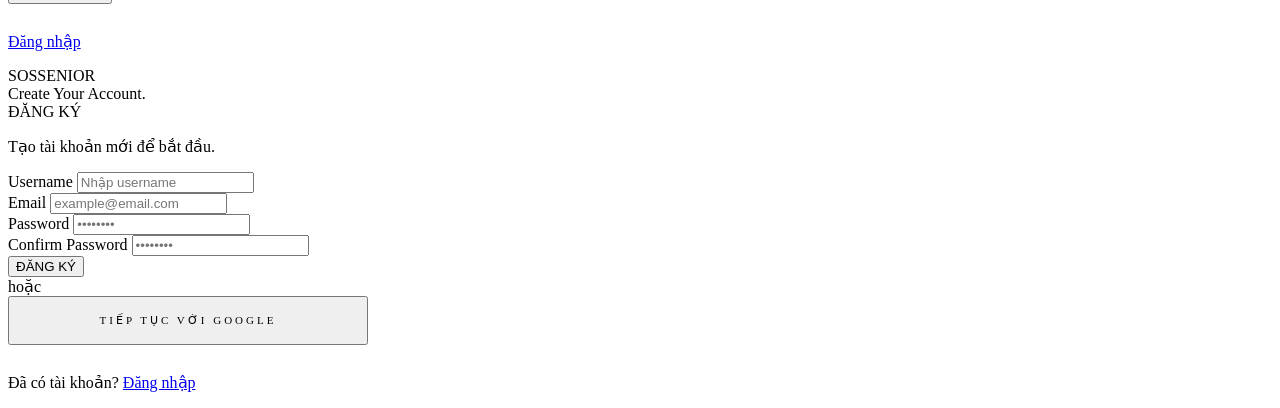
==== commit ff2b6341: "commit8" ====
--- a/src/main/resources/templates/user/index.html
+++ b/src/main/resources/templates/user/index.html
@@ -31,7 +31,8 @@
         <li><a href="#" onclick="showPage('home')">Trang chủ</a></li>
         <li><a href="#" onclick="showPage('products')">Sản phẩm</a></li>
         <li><a href="#" onclick="showPage('home')">Công nghệ</a></li>
-        <li><a href="#" onclick="showPage('home')">Về chúng tôi</a></li>
+        <li><a th:href="@{/aboutUs}">Về chúng tôi</a></li>
+        <li><a th:href="@{/luckyspin}">Lucky Spin</a></li>
     </ul>
     <div class="nav-actions">
         <div class="user-menu-wrapper" id="authArea">
@@ -354,7 +355,7 @@
             <div>
                 <div class="footer-col-title">Công ty</div>
                 <ul class="footer-links">
-                    <li><a href="#">Về chúng tôi</a></li>
+                    <li><a th:href="@{/aboutUs}">Về chúng tôi</a></li>
                     <li><a href="#">Tuyển dụng</a></li>
                     <li><a href="#">Báo chí</a></li>
                     <li><a href="#">Chính sách</a></li>
@@ -440,7 +441,7 @@
 <!-- ════════════════════════════
      LOGIN PAGE
 ════════════════════════════ -->
-<div class="page" id="page-login">
+ <div class="page" id="page-login">
     <div class="login-wrap">
         <div class="login-visual">
             <div class="login-visual-bg"></div>
@@ -459,6 +460,15 @@
             <div class="form-group">
                 <label class="form-label">Password</label>
                 <input type="password" class="form-input" placeholder="••••••••" id="login-pass">
+            </div>
+            <div style="text-align:right;margin-top:8px;">
+                <a href="#" onclick="showPage('forgot-password')"
+                   style="font-family:var(--font-mono);font-size:10px;
+                  letter-spacing:1px;color:var(--grey-light);
+                  text-decoration:none;cursor:none;
+                  transition:color 0.3s;">
+                    Quên mật khẩu?
+                </a>
             </div>
             <button class="login-btn" type="button">
                 <span>ĐĂNG NHẬP</span>
@@ -489,6 +499,104 @@
         </div>
     </div>
 </div>
+<!-- ════════════════════════════
+     FORGOT PASSWORD PAGE
+════════════════════════════ -->
+<div class="page" id="page-forgot-password">
+    <div class="login-wrap">
+        <div class="login-visual">
+            <div class="login-visual-bg"></div>
+            <div class="login-visual-text">
+                <div class="login-brand">SOS<span>SENIOR</span></div>
+                <div class="login-tagline">Khôi phục tài khoản.</div>
+            </div>
+        </div>
+        <!-- STEP 1: Nhập email -->
+        <div class="login-form-wrap" id="forgot-step-1">
+            <div class="login-title">QUÊN MẬT KHẨU</div>
+            <p class="login-sub">Nhập email đăng ký để nhận hướng dẫn khôi phục.</p>
+
+            <div class="form-group">
+                <label class="form-label">Email</label>
+                <input type="email" class="form-input"
+                       placeholder="ten@email.com"
+                       id="forgot-email">
+            </div>
+            <!-- Error / Success message -->
+            <div id="forgot-msg" style="
+                display:none;
+                margin-bottom:16px;
+                font-family:var(--font-mono);
+                font-size:11px;letter-spacing:1px;
+                padding:12px 16px;
+                border-left:2px solid var(--red);
+                background:var(--red-glow);
+                color:var(--grey-light);">
+            </div>
+
+            <button class="login-btn" type="button" id="forgot-submit-btn"
+                    onclick="submitForgotPassword()">
+                <span>GỬI YÊU CẦU</span>
+            </button>
+
+            <p class="login-footer" style="margin-top:28px;">
+                <a href="#" onclick="showPage('login')">Đăng nhập</a>
+            </p>
+        </div>
+
+        <!-- STEP 2: Thông báo thành công -->
+        <div class="login-form-wrap" id="forgot-step-2" style="display:none;">
+            <div style="text-align:center;">
+                <div style="
+                    width:72px;height:72px;border-radius:50%;
+                    background:rgba(0,200,100,0.1);
+                    border:2px solid rgba(0,200,100,0.4);
+                    display:flex;align-items:center;justify-content:center;
+                    font-size:28px;margin:0 auto 28px;">
+                    ✉️
+                </div>
+                <div class="login-title" style="font-size:36px;">ĐÃ GỬI!</div>
+                <p class="login-sub" style="margin-bottom:8px;">
+                    Email khôi phục đã được gửi đến
+                </p>
+                <p style="
+                    font-family:var(--font-mono);font-size:13px;
+                    color:var(--red);letter-spacing:1px;
+                    margin-bottom:32px;"
+                   id="forgot-email-display">
+                </p>
+                <p style="font-size:13px;color:var(--grey-light);
+                    line-height:1.8;max-width:320px;margin:0 auto 32px;">
+                    Vui lòng kiểm tra hộp thư và làm theo hướng dẫn.
+                    Email có hiệu lực trong <strong style="color:var(--white);">15 phút</strong>.
+                </p>
+
+                <!-- Đếm ngược resend -->
+                <div id="resend-wrap" style="margin-bottom:24px;">
+                    <p style="font-family:var(--font-mono);font-size:11px;
+                        letter-spacing:1px;color:var(--grey-light);">
+                        Không nhận được email?
+                        <span id="resend-countdown"
+                              style="color:var(--grey-light);">
+                            Gửi lại sau <span id="countdown-num">60</span>s
+                        </span>
+                        <a href="#" id="resend-btn"
+                           style="display:none;color:var(--red);
+                                  text-decoration:none;cursor:none;"
+                           onclick="resendEmail()">
+                            Gửi lại ngay
+                        </a>
+                    </p>
+                </div>
+                <button class="login-btn" type="button"
+                        onclick="showPage('login')"
+                        style="width:100%;max-width:360px;">
+                    <span>VỀ ĐĂNG NHẬP</span>
+                </button>
+            </div>
+        </div>
+    </div>
+</div>
 <div class="page" id="page-register">
     <div class="login-wrap">
         <div class="login-visual">
@@ -595,7 +703,6 @@
         </div>
     </div>
 </div>
-
 <script type="module" th:src="@{/js/login.js}"></script>
 <script type="module" th:src="@{/js/model.js}"></script>
 <script type="module" th:src="@{/js/register1.js}"></script>
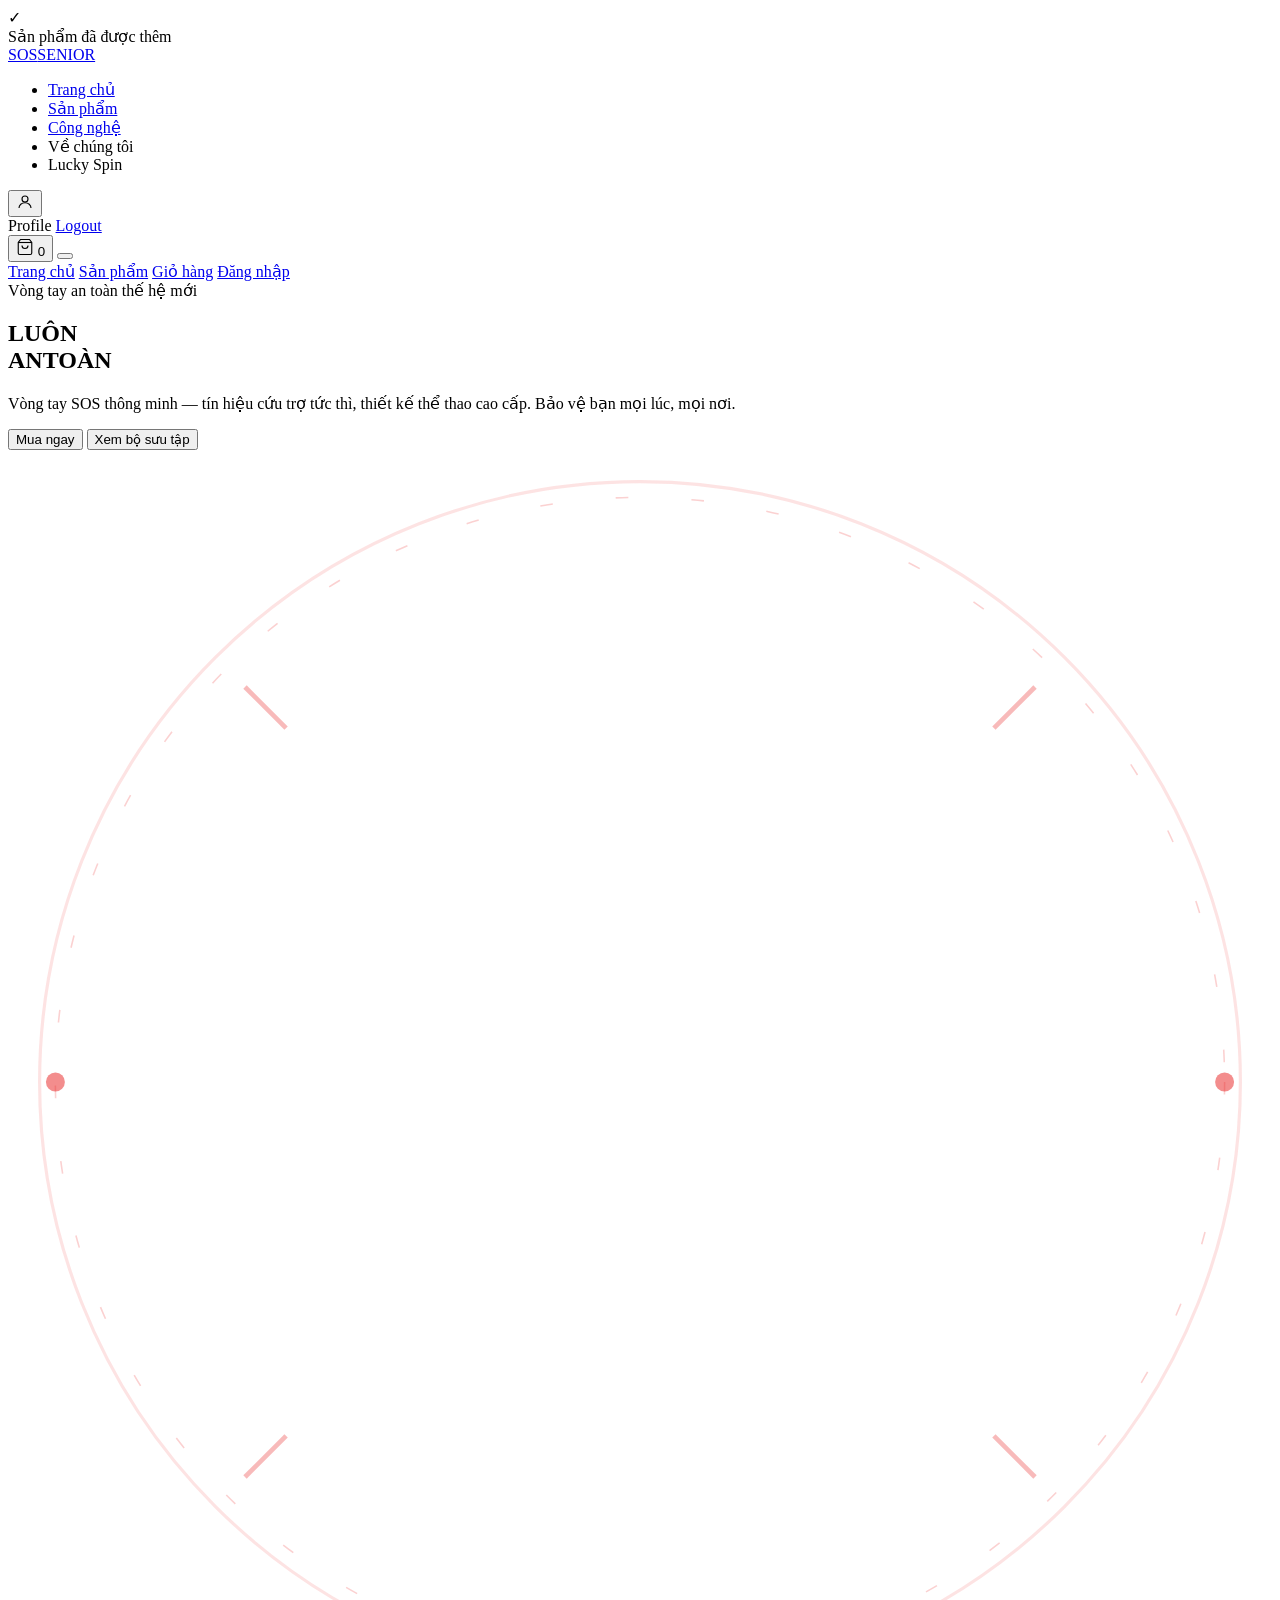
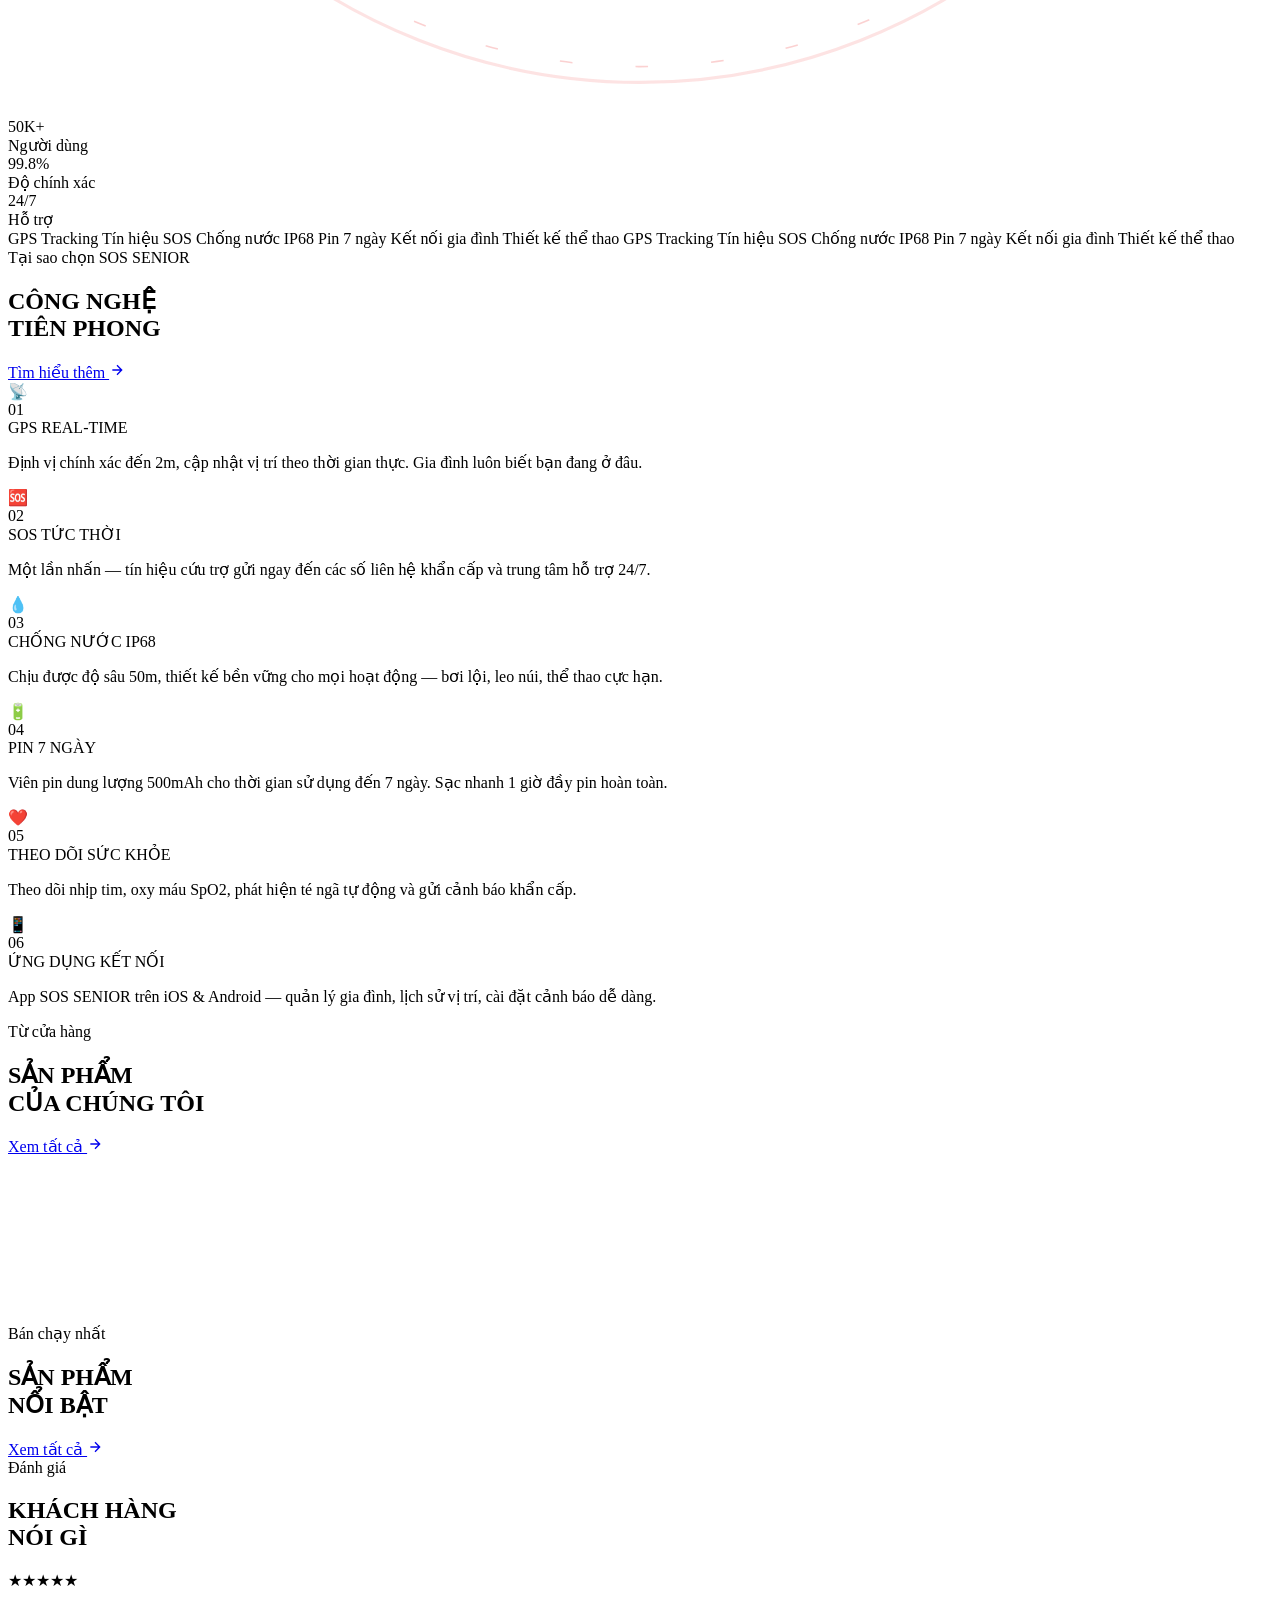
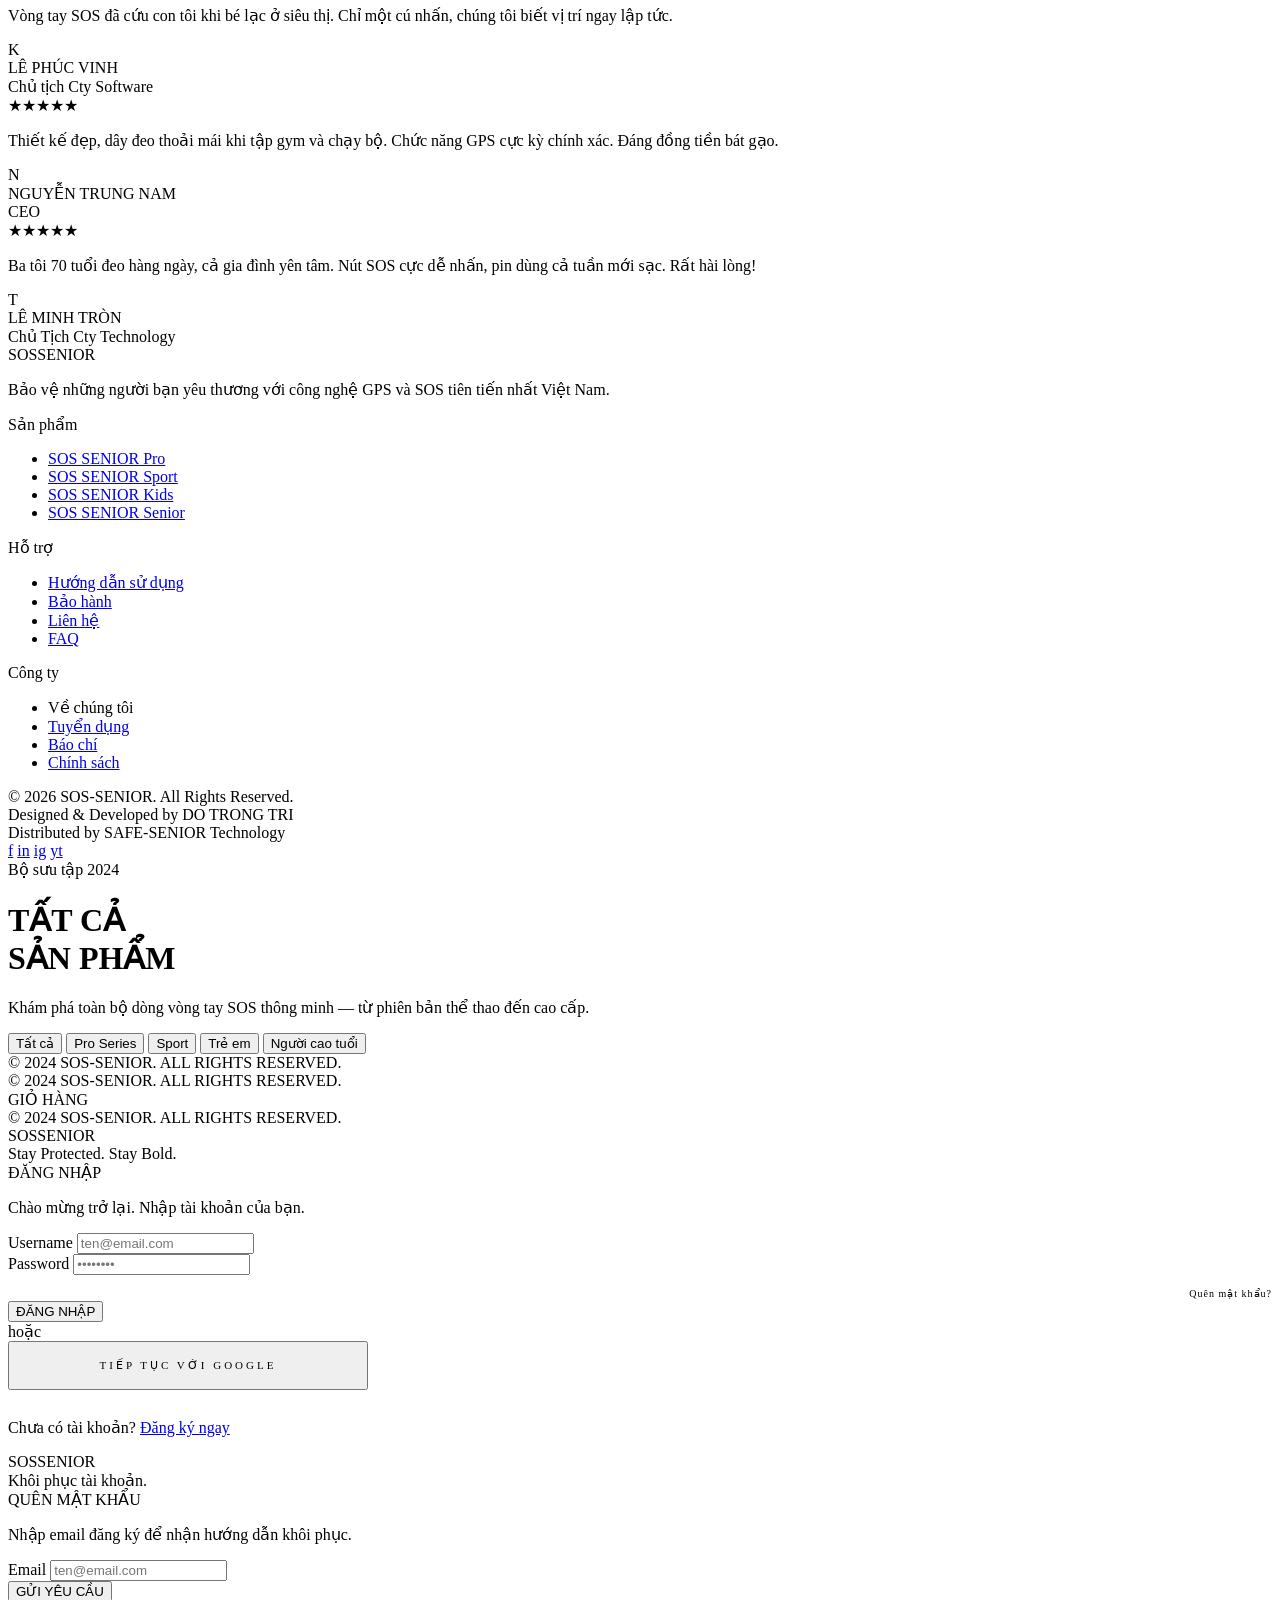
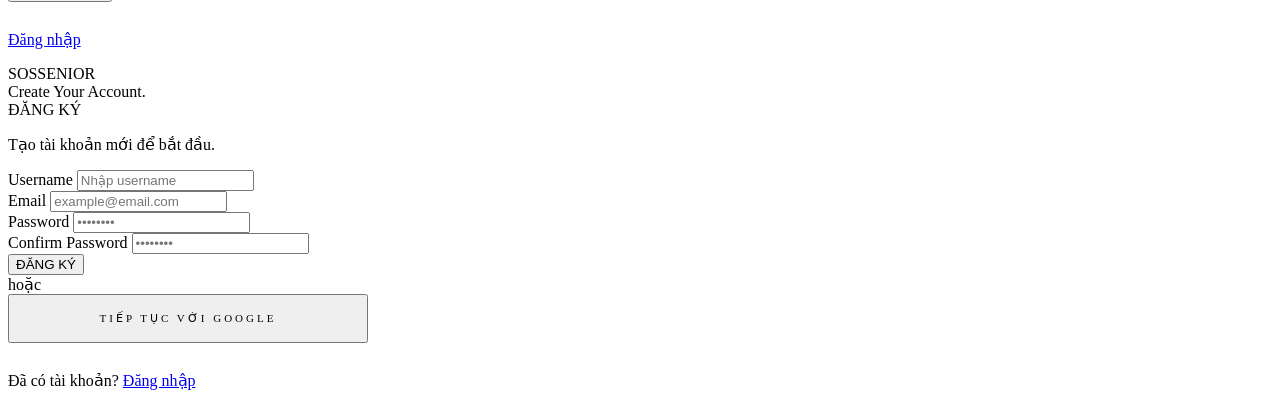
==== commit e4d00caa: "commit9" ====
--- a/src/main/resources/templates/user/index.html
+++ b/src/main/resources/templates/user/index.html
@@ -289,13 +289,13 @@
         <div class="testimonials-grid">
             <div class="testimonial-card reveal reveal-delay-1">
                 <div class="stars">★★★★★</div>
-                <p class="testimonial-text">Vòng tay SOS đã cứu con tôi khi bé bị lạc ở siêu thị. Chỉ một cú nhấn, chúng
-                    tôi biết vị trí ngay lập tức. Sản phẩm tuyệt vời!</p>
+                <p class="testimonial-text">Vòng tay SOS đã cứu con tôi khi bé lạc ở siêu thị. Chỉ một cú nhấn, chúng
+                    tôi biết vị trí ngay lập tức.</p>
                 <div class="testimonial-author">
-                    <div class="author-avatar">T</div>
+                    <div class="author-avatar">K</div>
                     <div>
-                        <div class="author-name">Đỗ Trọng Trí</div>
-                        <div class="author-role">CEO — TP.HCM</div>
+                        <div class="author-name">LÊ PHÚC VINH</div>
+                        <div class="author-role">Chủ tịch Cty Software</div>
                     </div>
                 </div>
             </div>
@@ -304,10 +304,10 @@
                 <p class="testimonial-text">Thiết kế đẹp, dây đeo thoải mái khi tập gym và chạy bộ. Chức năng GPS cực kỳ
                     chính xác. Đáng đồng tiền bát gạo.</p>
                 <div class="testimonial-author">
-                    <div class="author-avatar">T</div>
+                    <div class="author-avatar">N</div>
                     <div>
-                        <div class="author-name">Trương Thiều Trọng</div>
-                        <div class="author-role">CEO — Hà Nội</div>
+                        <div class="author-name">NGUYỄN TRUNG NAM</div>
+                        <div class="author-role">CEO</div>
                     </div>
                 </div>
             </div>
@@ -316,10 +316,10 @@
                 <p class="testimonial-text">Ba tôi 70 tuổi đeo hàng ngày, cả gia đình yên tâm. Nút SOS cực dễ nhấn, pin
                     dùng cả tuần mới sạc. Rất hài lòng!</p>
                 <div class="testimonial-author">
-                    <div class="author-avatar">L</div>
+                    <div class="author-avatar">T</div>
                     <div>
-                        <div class="author-name">Lê Phương Anh</div>
-                        <div class="author-role">Chủ Tịch — Đà Nẵng</div>
+                        <div class="author-name">LÊ MINH TRÒN</div>
+                        <div class="author-role">Chủ Tịch Cty Technology </div>
                     </div>
                 </div>
             </div>
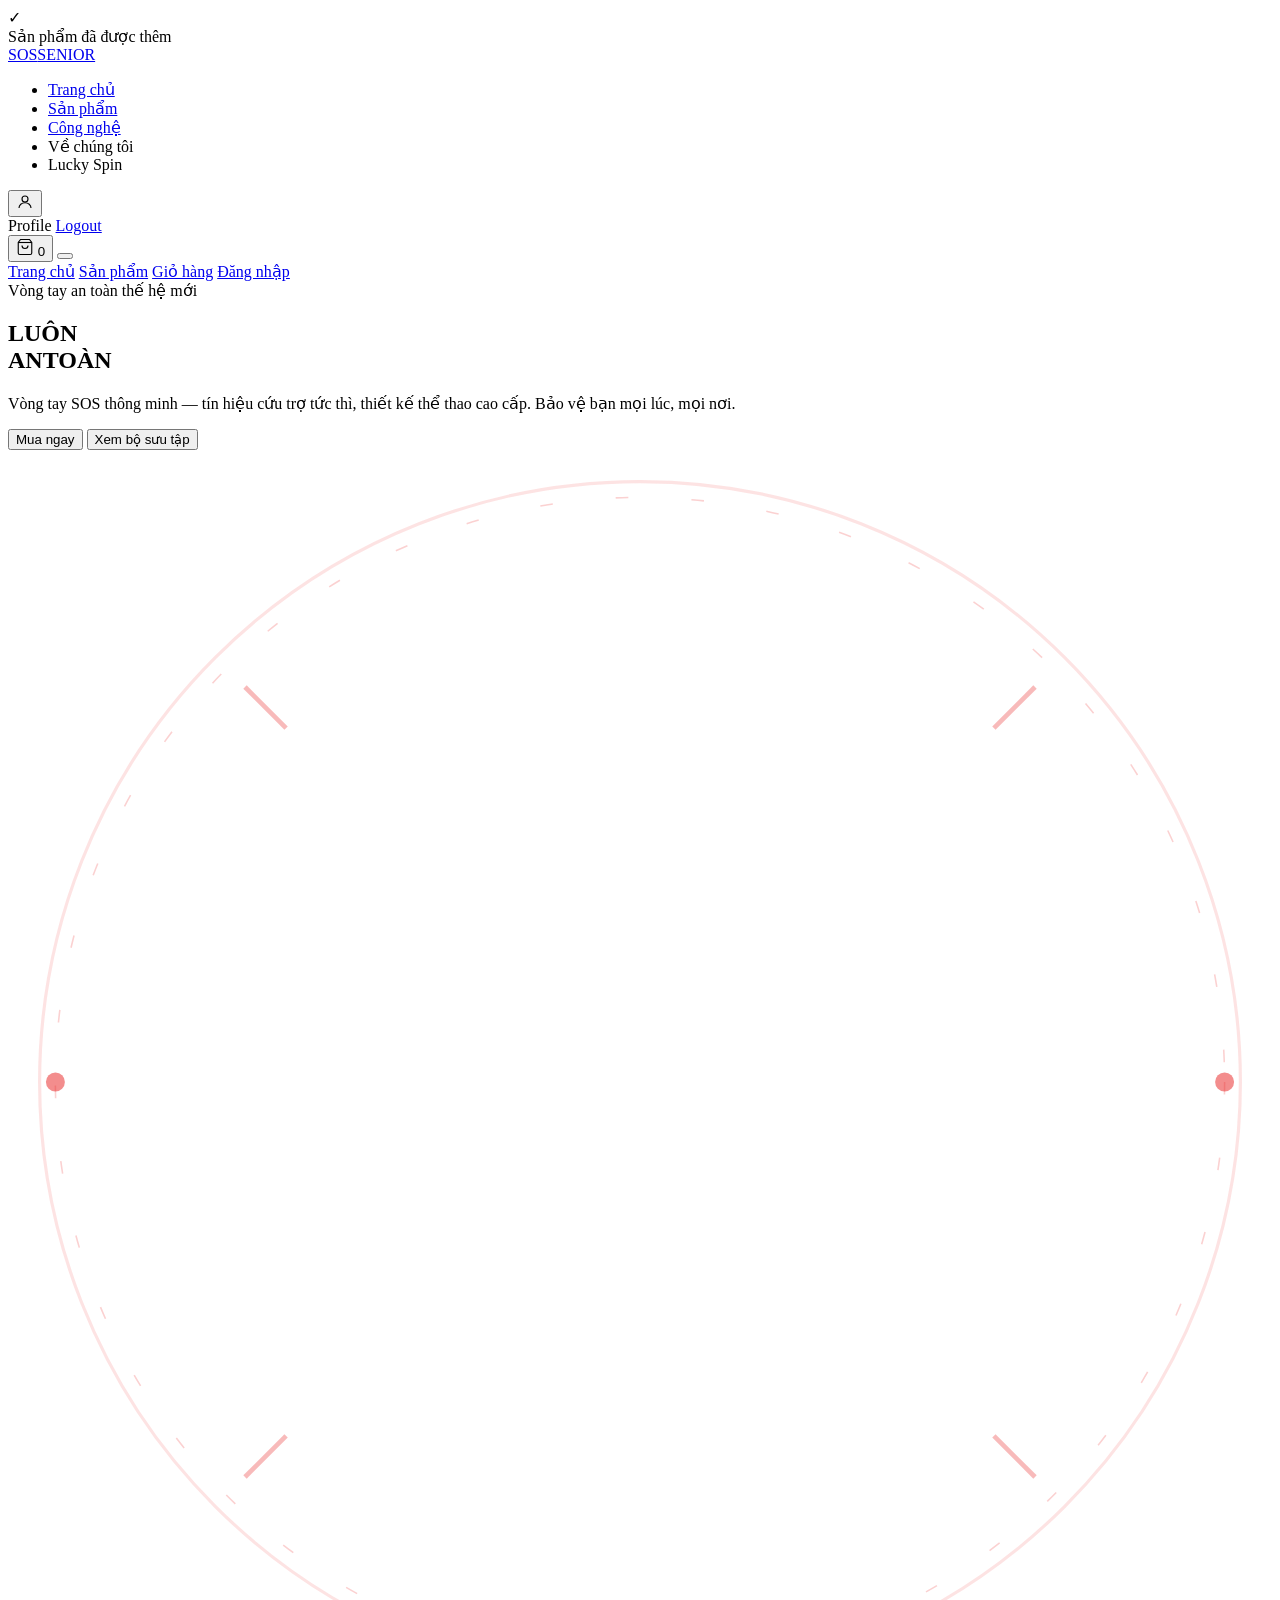
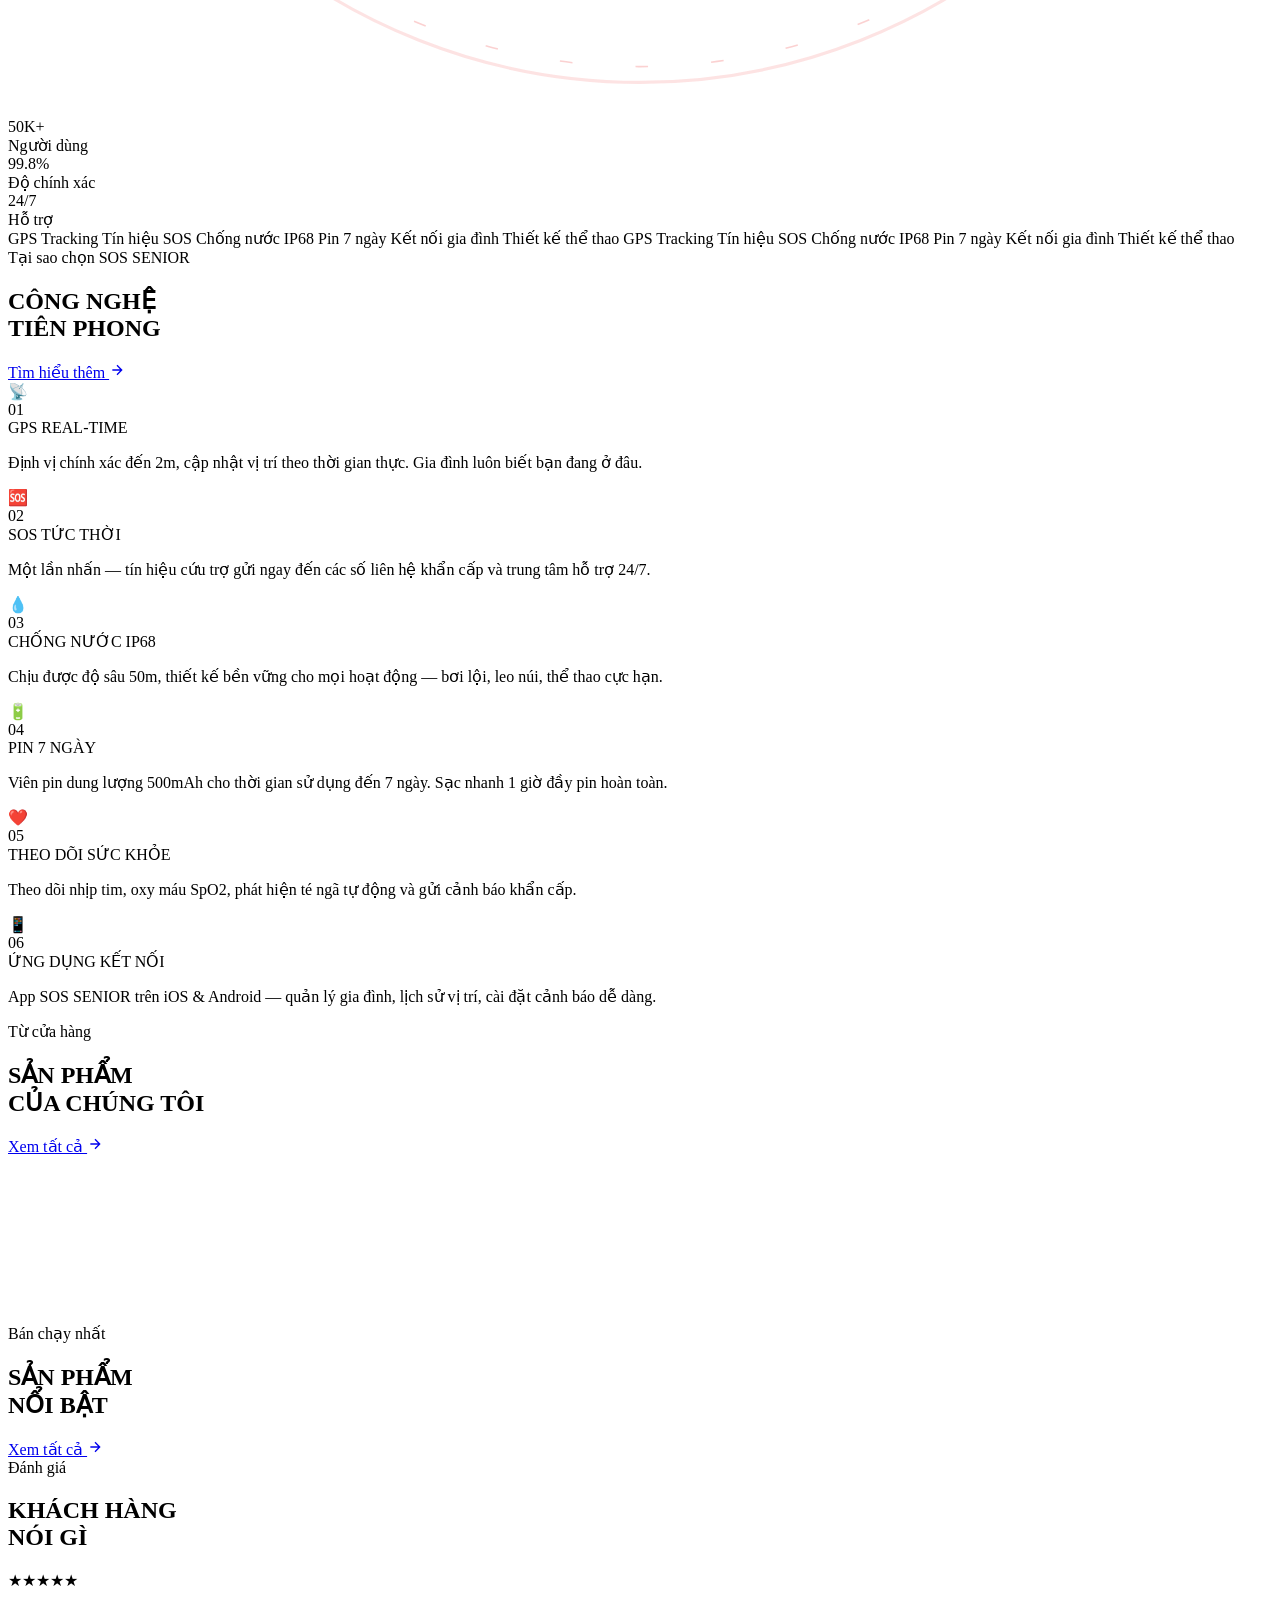
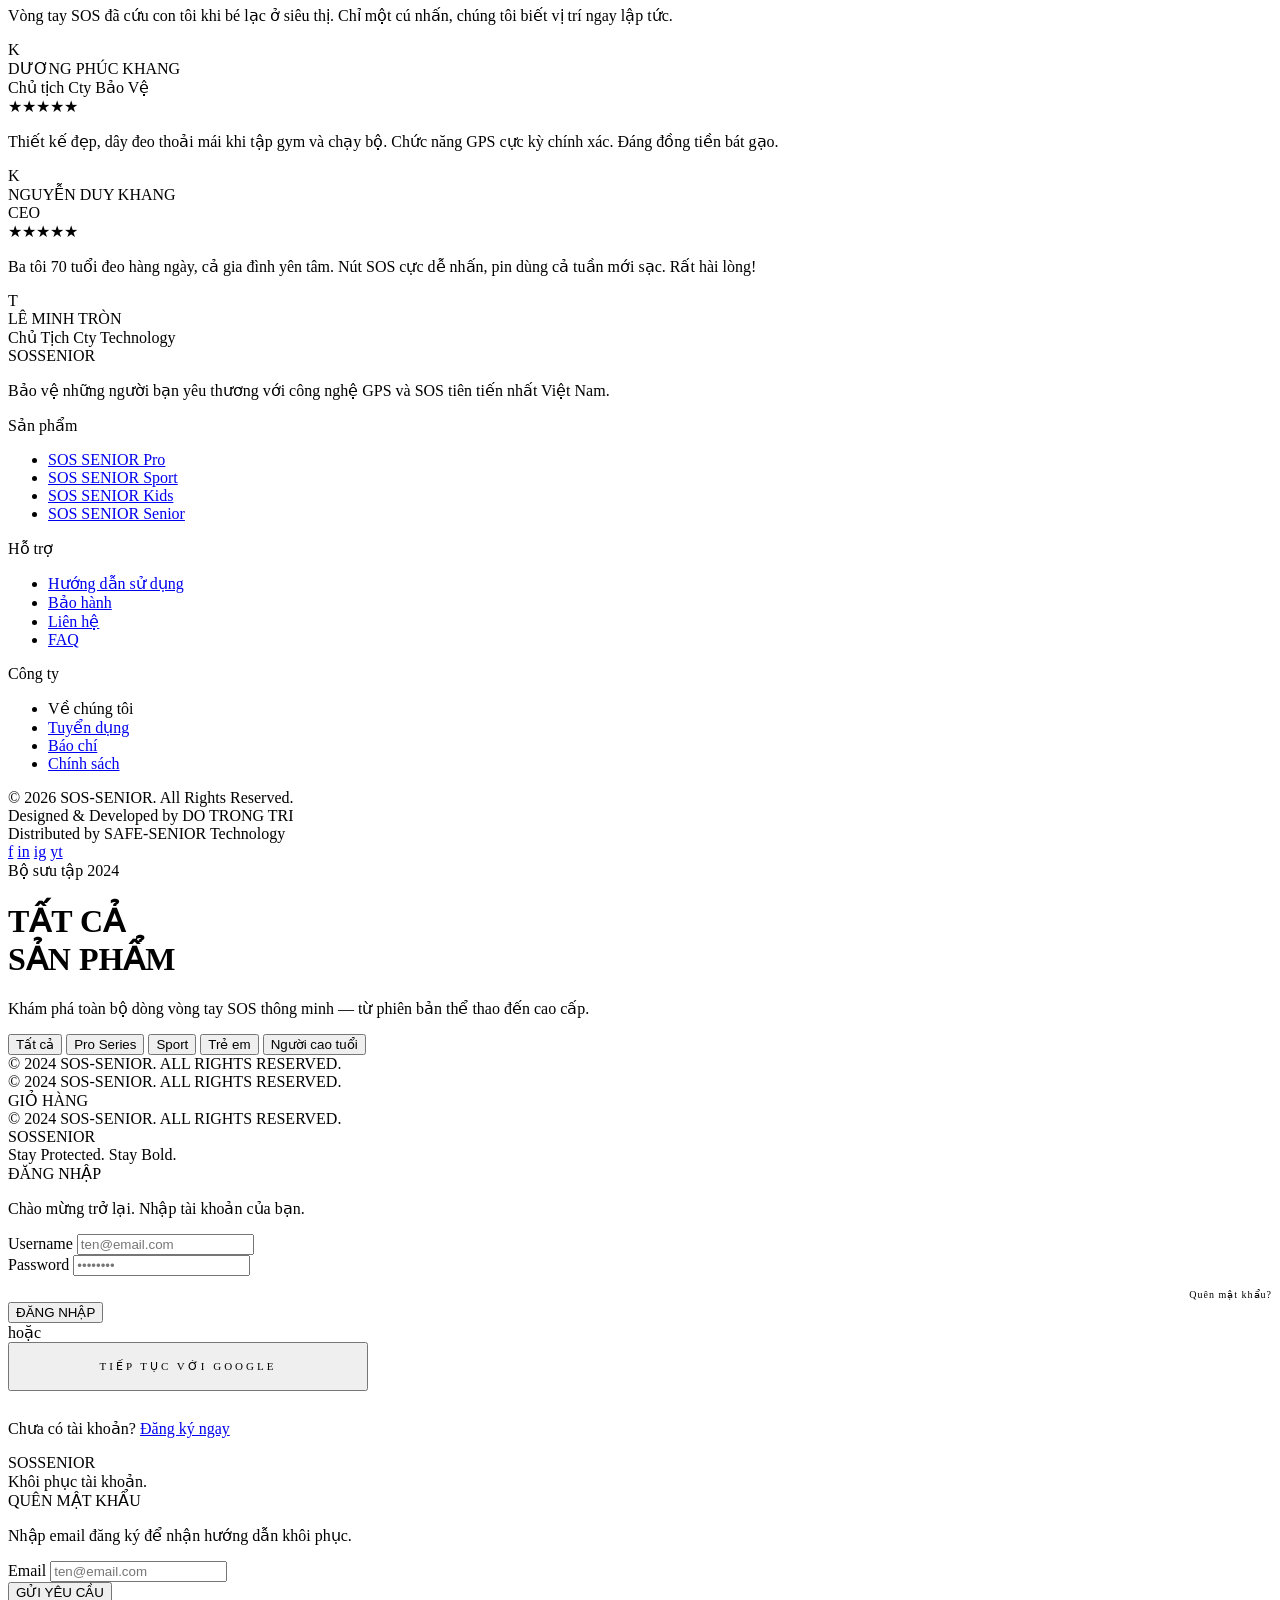
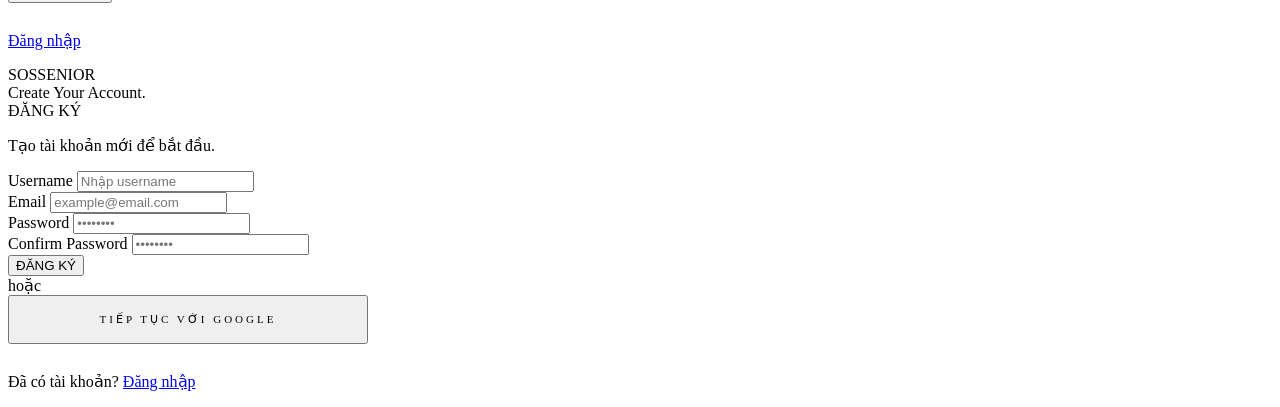
==== commit 9ee94b04: "commit11" ====
--- a/src/main/resources/templates/user/index.html
+++ b/src/main/resources/templates/user/index.html
@@ -294,8 +294,8 @@
                 <div class="testimonial-author">
                     <div class="author-avatar">K</div>
                     <div>
-                        <div class="author-name">LÊ PHÚC VINH</div>
-                        <div class="author-role">Chủ tịch Cty Software</div>
+                        <div class="author-name">DƯƠNG PHÚC KHANG</div>
+                        <div class="author-role">Chủ tịch Cty Bảo Vệ</div>
                     </div>
                 </div>
             </div>
@@ -304,9 +304,9 @@
                 <p class="testimonial-text">Thiết kế đẹp, dây đeo thoải mái khi tập gym và chạy bộ. Chức năng GPS cực kỳ
                     chính xác. Đáng đồng tiền bát gạo.</p>
                 <div class="testimonial-author">
-                    <div class="author-avatar">N</div>
+                    <div class="author-avatar">K</div>
                     <div>
-                        <div class="author-name">NGUYỄN TRUNG NAM</div>
+                        <div class="author-name">NGUYỄN DUY KHANG</div>
                         <div class="author-role">CEO</div>
                     </div>
                 </div>
@@ -424,7 +424,7 @@
 <!-- ════════════════════════════
      CART PAGE
 ════════════════════════════ -->
-<div class="page" id="page-cart">
+ <div class="page" id="page-cart">
     <div class="cart-wrap">
         <div class="cart-header">
             GIỎ HÀNG <span class="cart-count" id="cart-count-text"></span>
